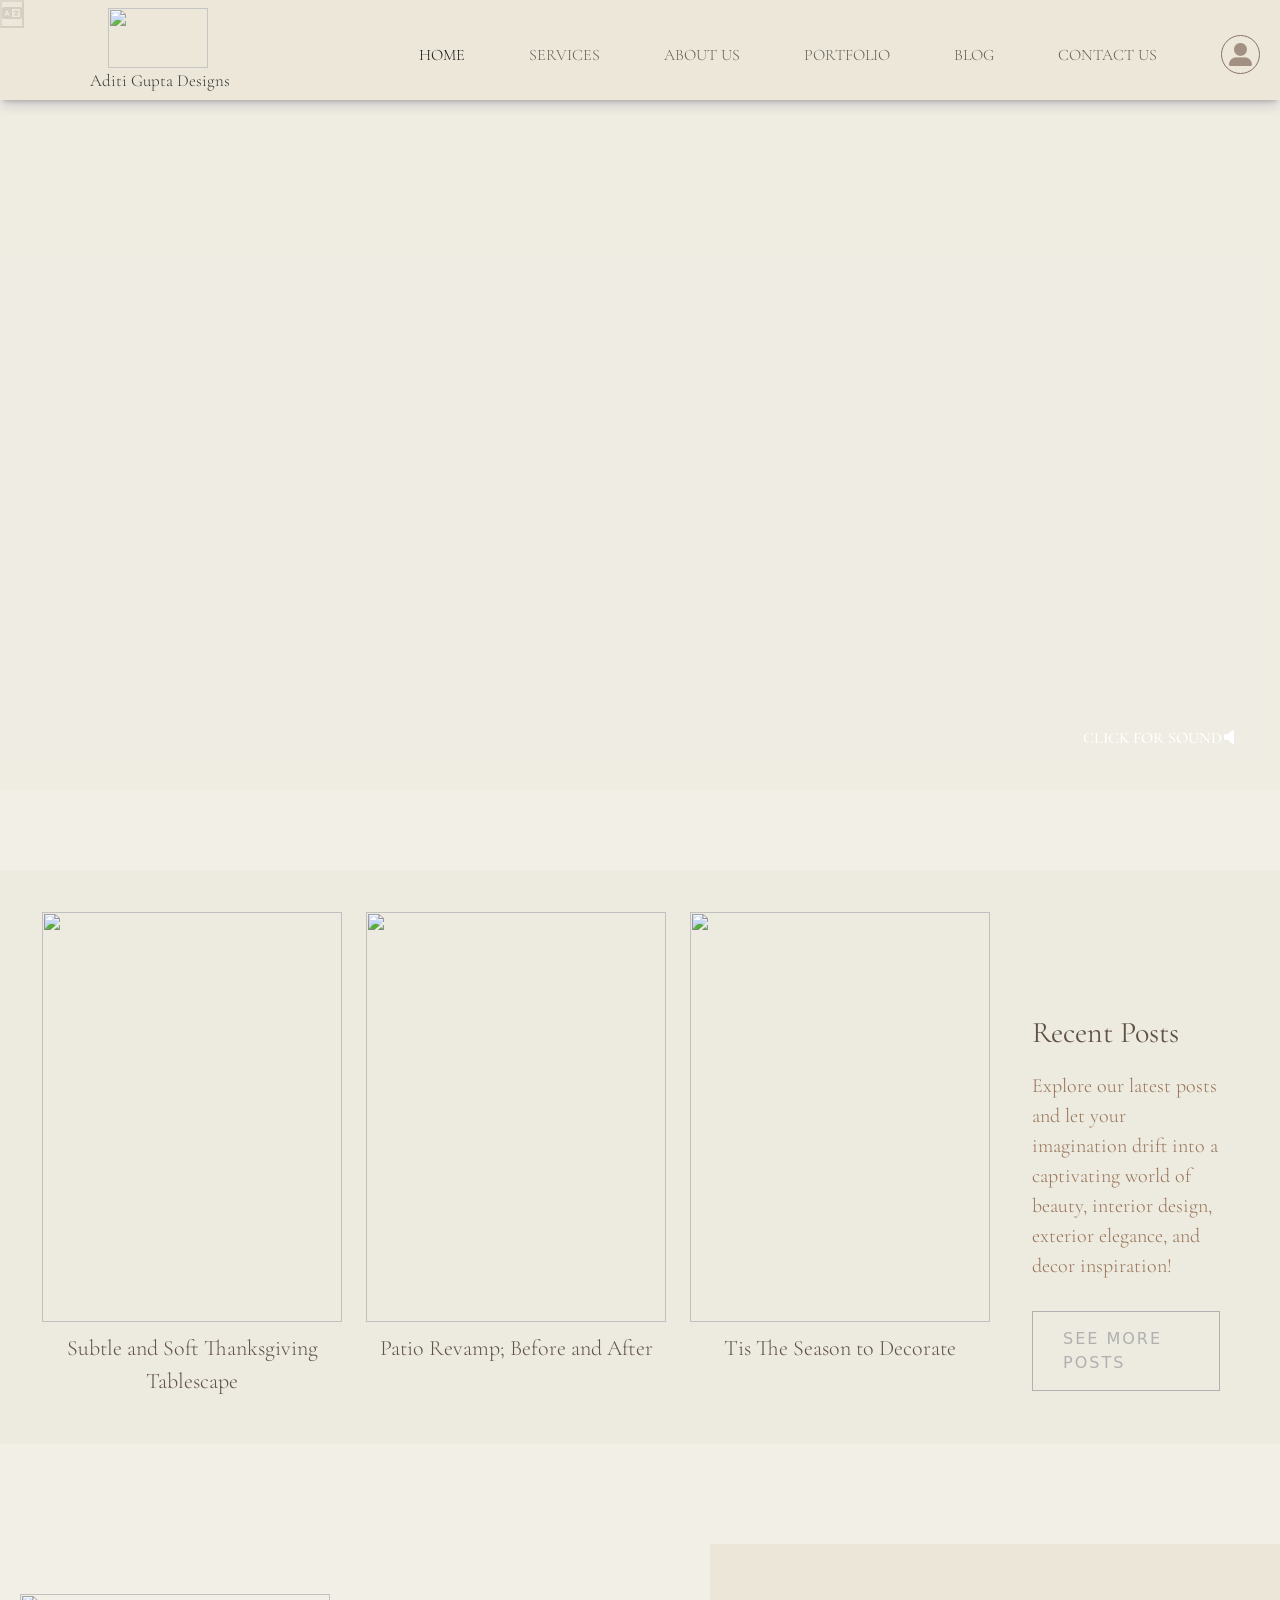
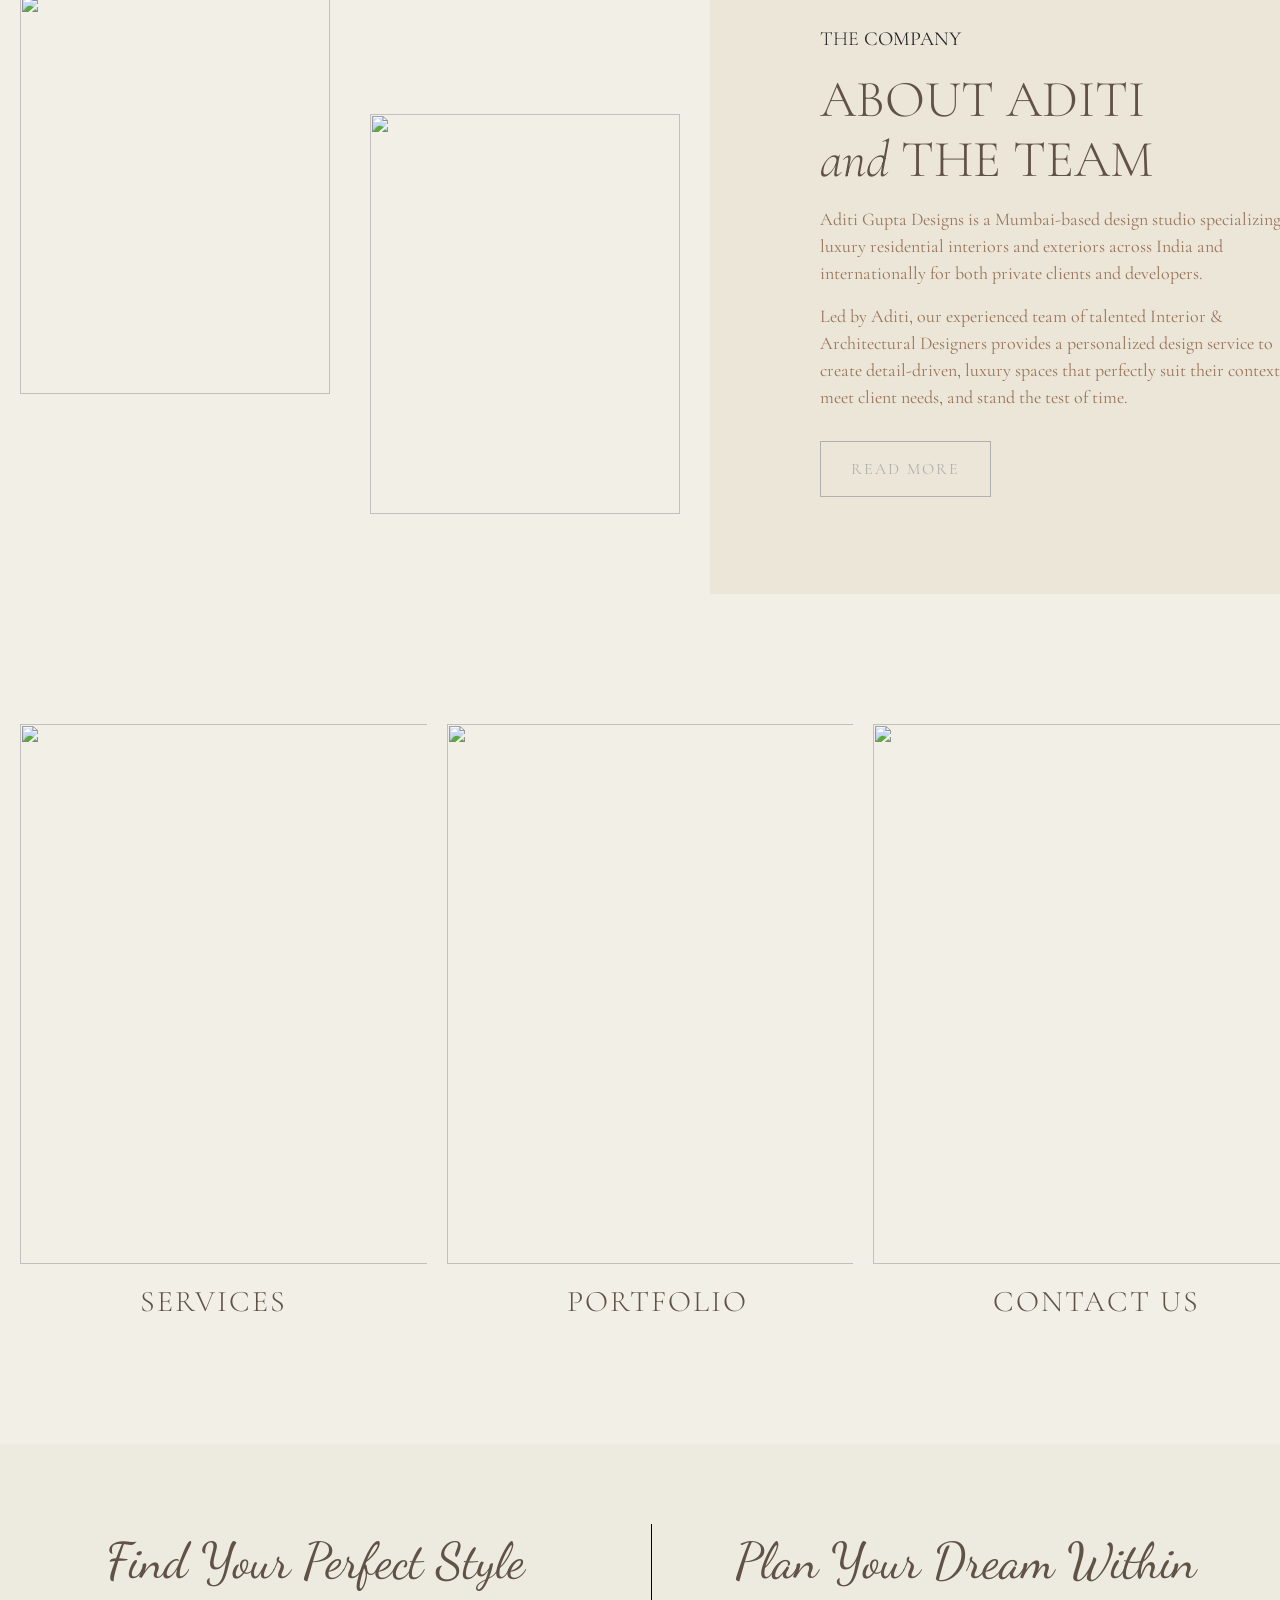
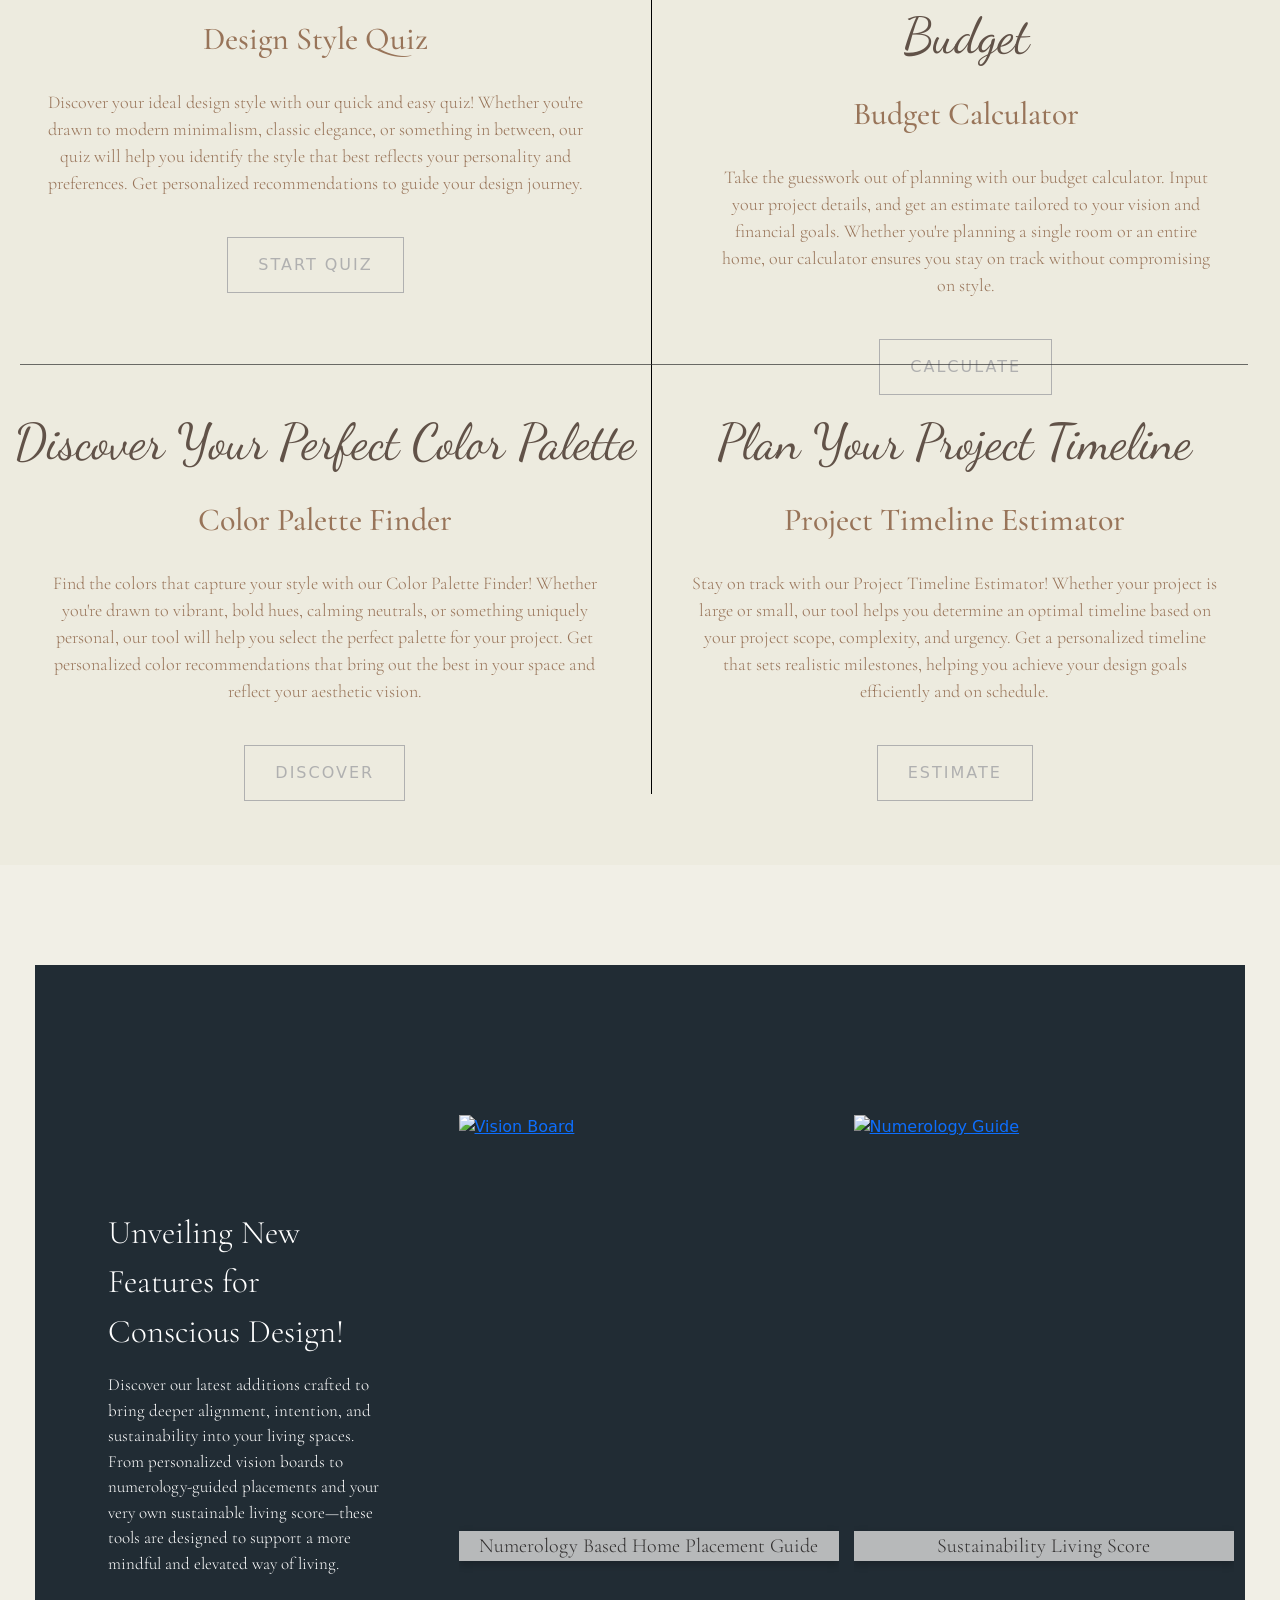
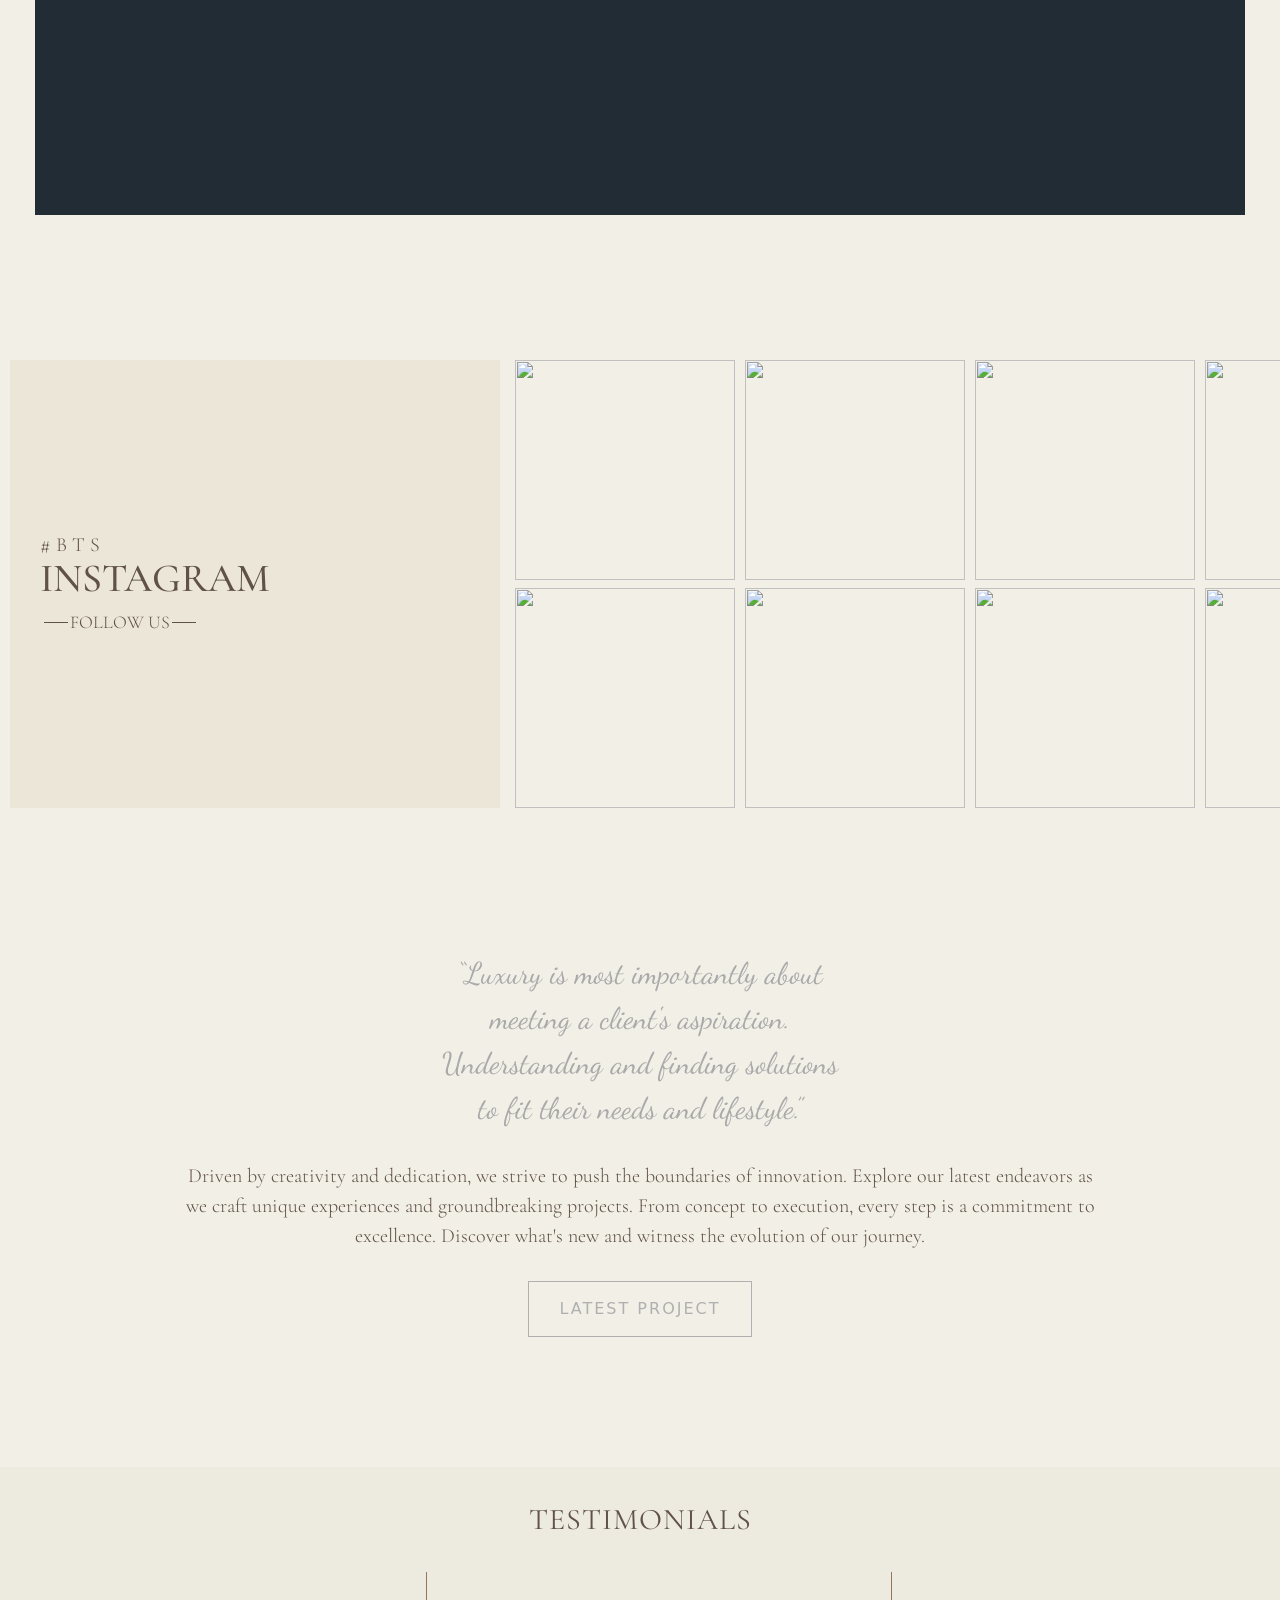
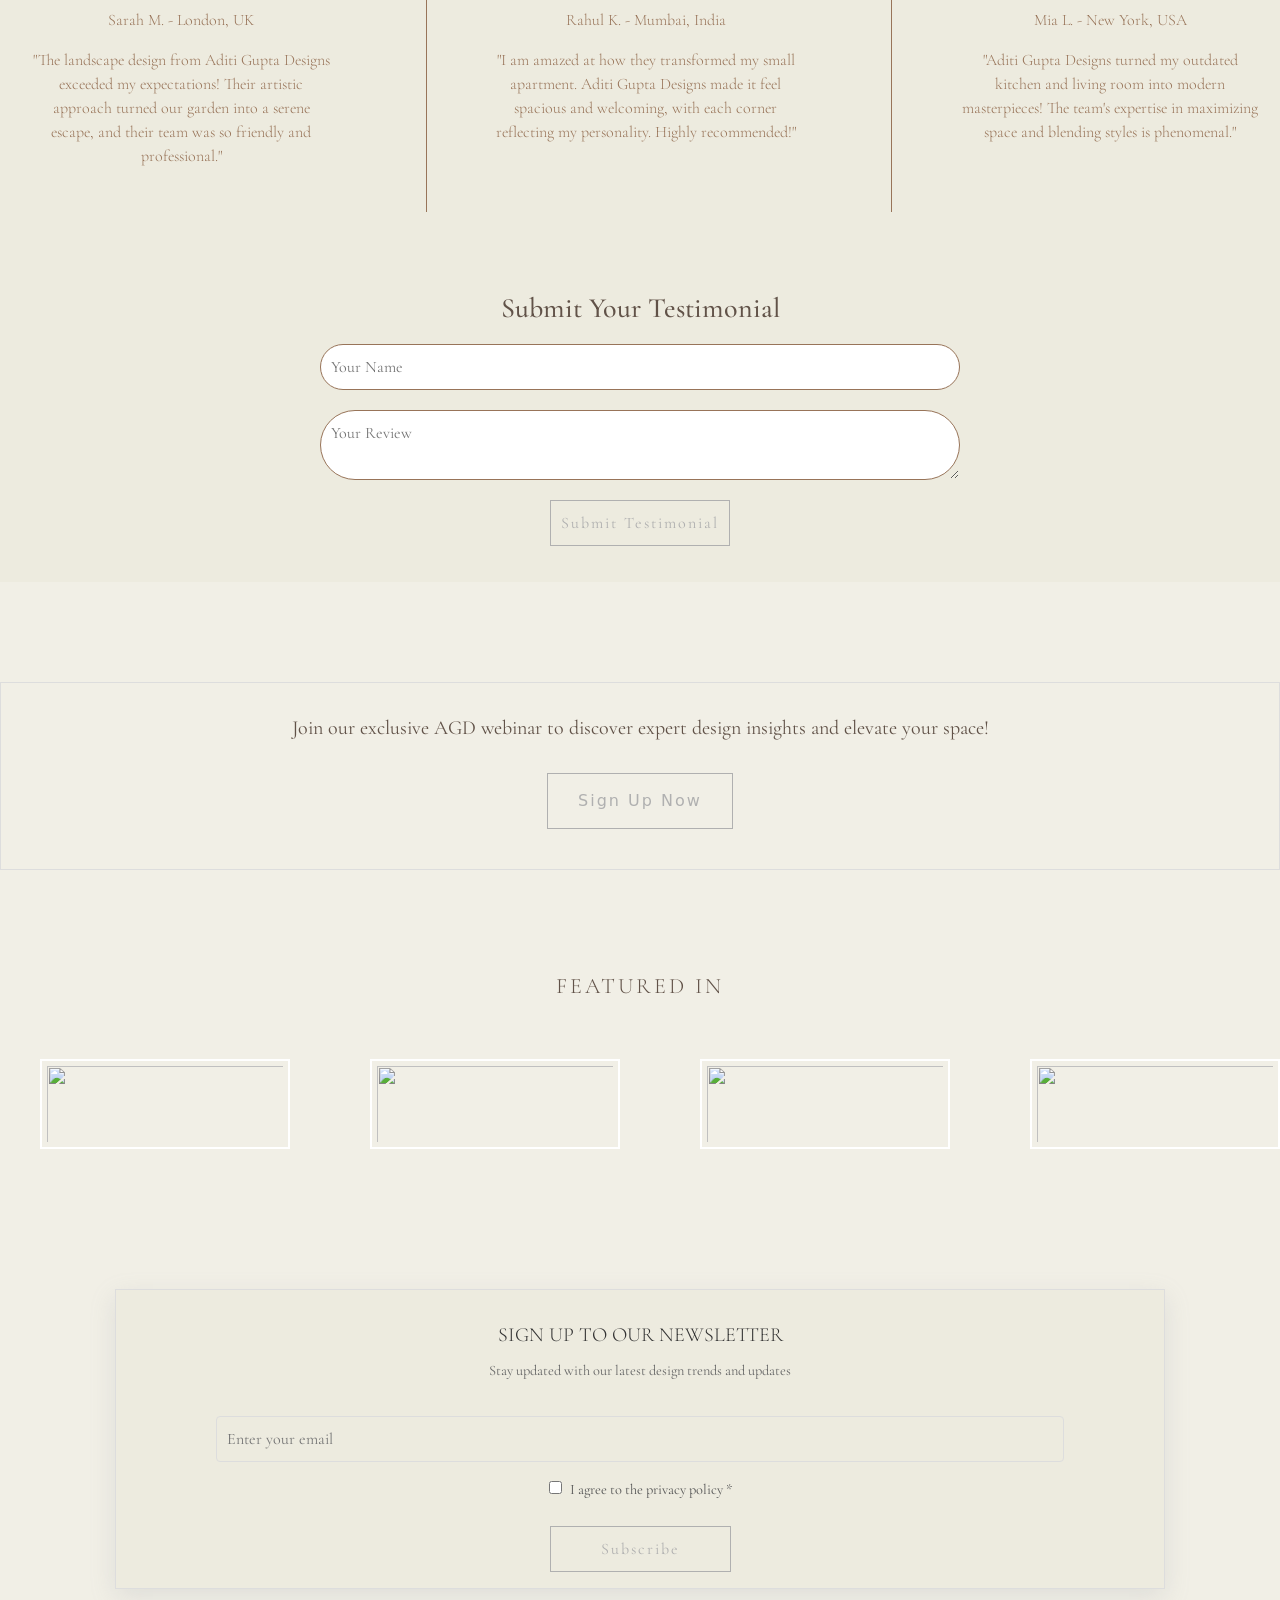
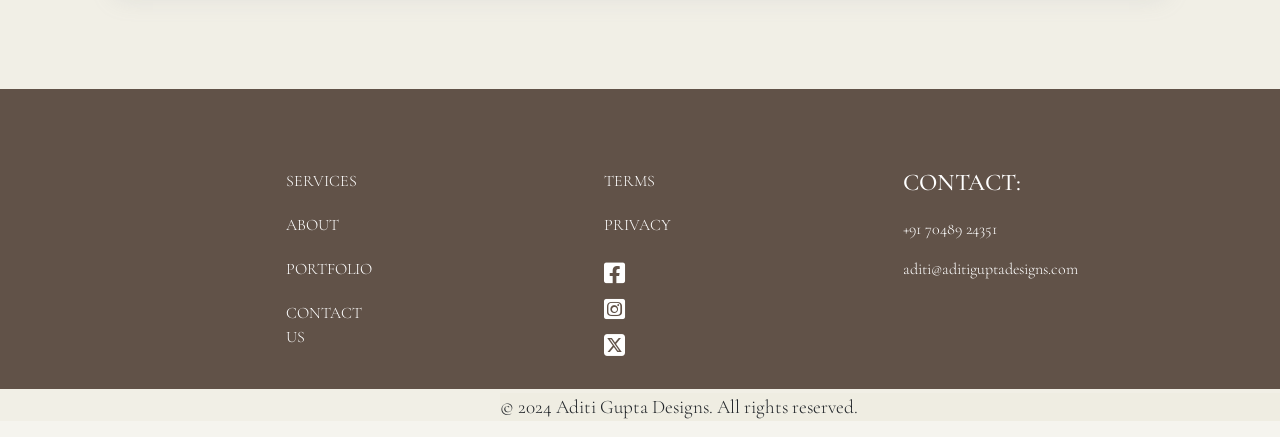
==== index.html @ 0efbc1b2 "Removed index and design01 from HomePage" ====
<!DOCTYPE html>
<html lang="en">

<head>
  <meta charset="UTF-8" />
  <meta name="viewport" content="width=device-width, initial-scale=1.0" />
  <title>Home</title>

  <!-- External css link:- -->
  <link rel="stylesheet" href="design01.css" />
  <link rel="stylesheet" href="translate.css">
  <link rel="stylesheet" href="navbar.css">
  <link rel="stylesheet" href="footer.css">
  <link rel="stylesheet" href="newsletter.css">
  <!-- <link rel="stylesheet" href="media.css"> -->


  <link href="https://cdn.jsdelivr.net/npm/bootstrap@5.3.3/dist/css/bootstrap.min.css" rel="stylesheet"
    integrity="sha384-QWTKZyjpPEjISv5WaRU9OFeRpok6YctnYmDr5pNlyT2bRjXh0JMhjY6hW+ALEwIH" crossorigin="anonymous" />

  
  <link rel="stylesheet" href="https://cdnjs.cloudflare.com/ajax/libs/font-awesome/6.6.0/css/all.min.css"
    integrity="sha512-Kc323vGBEqzTmouAECnVceyQqyqdsSiqLQISBL29aUW4U/M7pSPA/gEUZQqv1cwx4OnYxTxve5UMg5GT6L4JJg=="
    crossorigin="anonymous" referrerpolicy="no-referrer" />

  <!-- lightbox css link -->
  <link rel="stylesheet" href="./lightboxUsed/lightbox.css" />
  <!-- <link rel="stylesheet" href="./lightbox2-dev/dist/css/lightbox.min.css"> -->

  <!-- AOS cdn link -->
  <link href="https://unpkg.com/aos@2.3.1/dist/aos.css" rel="stylesheet" />

  <!-- google fonts link -->
  <link rel="preconnect" href="https://fonts.googleapis.com" />
  <link rel="preconnect" href="https://fonts.gstatic.com" crossorigin />
  <link
    href="https://fonts.googleapis.com/css2?family=Bona+Nova+SC:ital,wght@0,400;0,700;1,400&family=Caveat:wght@400..700&family=Cormorant+Garamond:ital,wght@0,300;0,400;0,500;0,600;0,700;1,300;1,400;1,500;1,600;1,700&family=Dancing+Script:wght@400..700&family=Grey+Qo&family=Italiana&family=Poppins:ital,wght@0,100;0,200;0,300;0,400;0,500;0,600;0,700;0,800;0,900;1,100;1,200;1,300;1,400;1,500;1,600;1,700;1,800;1,900&family=Quicksand:wght@300..700&display=swap"
    rel="stylesheet" />

  <link rel="preconnect" href="https://fonts.googleapis.com" />
  <link rel="preconnect" href="https://fonts.gstatic.com" crossorigin />
  <link href="https://fonts.googleapis.com/css2?family=Alex+Brush&display=swap" rel="stylesheet" />
</head>

<body>
  <!-- header -->
  <header>
    <nav class="navbar navbar-expand-lg">
      <div class="container-fluid align-items-center">
        <div class="LOGO d-flex flex-column ms-5 me-auto">
          <img class="AGD-img" class="Logo-img ms-5" src="images/AGDlogo.png" alt="" height="60px" width="100px" />
          <p class="AGDname mb-0">Aditi Gupta Designs</p>
        </div>
        <button class="navbar-toggler" type="button" data-bs-toggle="collapse" data-bs-target="#navbarNav"
          aria-controls="navbarNav" aria-expanded="false" aria-label="Toggle navigation">
          <span class="navbar-toggler-icon"></span>
        </button>
        <div class="collapse navbar-collapse justify-content-end" id="navbarNav">
          <ul class="Nlist navbar-nav pe-0 ps-5">
            <li class="nav-item">
              <a class="nav-link mt-3 me-5 active" aria-current="page"
                href="index.html">HOME</a>
            </li>
            <li class="nav-item">
              <a class="nav-link mt-3 me-5" href="servicesDH/design02.html">SERVICES</a>
            </li>
            <li class="nav-item">
              <a class="nav-link mt-3 me-5" href="about/design03.html">ABOUT US</a>
            </li>
            <li class="nav-item">
              <a class="nav-link mt-3 me-5" href="portfolio/design04.html">PORTFOLIO</a>
            </li>
            <li class="nav-item">
              <a class="nav-link mt-3 me-5" href="blog/blog01.final.html">BLOG</a>
            </li>
            <li class="nav-item mt-3 me-5">
              <a class="nav-link" href="contactUS/contactUs.refined.html">CONTACT US</a>
            </li>
            <li class="nav-item">
              <a class="user-nav nav-link mt-2 me-0 " href="login/dashboard.html"><i class="fa-solid fa-user-large"></i></a>
            </li>
          </ul>
        </div>
      </div>
    </nav>
  </header>



  <!-- Make sure to include Font Awesome for the hamburger icon -->
  <link rel="stylesheet" href="https://cdnjs.cloudflare.com/ajax/libs/font-awesome/6.0.0-beta3/css/all.min.css">

  <!-- Google Translate Hamburger Icon positioned outside the header and navbar -->
  <button id="translateToggleBtn" class="translate-icon">
    <i class="fas fa-language"></i> <!-- Font Awesome language icon -->
  </button>

  <!-- Hidden Google Translate Element -->
  <div id="googleTranslateContainer" class="translate-dropdown" style="display: none;">
    <div id="google_translate_element"></div>
  </div>

  <!-- Page content continues -->


  <!-- section1 -->
  <section>
    <div class="hero-section">
      <video id="heroVideo" playsinline="playsinline" autoplay="autoplay" loop="loop" muted="muted" preload="metadata"
        poster="//laurahammettliving.com/cdn/shop/files/preview_images/23b4460d84f74436a9eeeb9516cd186f.thumbnail.0000000000_2000x.jpg?v=1726132884">
        <source
          src="//laurahammettliving.com/cdn/shop/videos/c/vp/23b4460d84f74436a9eeeb9516cd186f/23b4460d84f74436a9eeeb9516cd186f.HD-1080p-7.2Mbps-34659447.mp4?v=0"
          type="video/mp4" />
        <img
          src="//laurahammettliving.com/cdn/shop/files/preview_images/23b4460d84f74436a9eeeb9516cd186f.thumbnail.0000000000_2000x.jpg?v=1726132884" />
      </video>
      <button id="toggleSoundButton" onclick="toggleSound()">
        CLICK FOR SOUND
        <span class="sound-icon"><i class="fa-solid fa-volume-off"></i></span>
      </button>
    </div>
  </section>



  <!-- section2 -->
  <section id="blogPosts">
    <div class="Blog-items">
      <div id="blog1">
        <div class="blog-content">
          <a target="_blank" href="https://www.designsbylaila.com/subtle-and-soft-thanksgiving-tablescape/"><img
              src="https://www.designsbylaila.com/wp-content/uploads/2019/10/subtle-and-soft-thanksgiving-tablescape-2.1jpg-e1572038291286.jpg"
              alt="" class="blog-img" /></a>
          <a target="_blank" href="https://www.designsbylaila.com/subtle-and-soft-thanksgiving-tablescape/">
            <p class="blog-head">
              Subtle and Soft Thanksgiving Tablescape
            </p>
          </a>
        </div>
      </div>
      <div id="blog2">
        <div class="blog-content">
          <a target="_blank" href="https://www.designsbylaila.com/patio-revamp-before-and-after"><img
              src="https://www.designsbylaila.com/wp-content/uploads/2020/08/IMG_7454-1366x2048.png" alt=""
              class="blog-img" /></a>
          <a target="_blank" href="https://www.designsbylaila.com/patio-revamp-before-and-after">
            <p class="blog-head">Patio Revamp; Before and After</p>
          </a>
        </div>
      </div>
      <div id="blog3">
        <div class="blog-content">
          <a target="_blank" href="https://www.designsbylaila.com/tis-the-season-to-decorate/"><img
              src="https://www.designsbylaila.com/wp-content/uploads/2018/12/tis-the-season-to-be-festive-868x1024.png"
              alt="" class="blog-img" /></a>
          <a target="_blank" href="https://www.designsbylaila.com/tis-the-season-to-decorate/">
            <p class="blog-head">Tis The Season to Decorate</p>
          </a>
        </div>
      </div>
      <div class="blog-text">
        <p class="blogH1">Recent Posts</p>
        <p class="blogH2">
          Explore our latest posts and let your imagination drift into a
          captivating world of beauty, interior design, exterior elegance, and
          decor inspiration!
        </p>
        <div class="contact-button-container">
          <a href="http://127.0.0.1:5500/blog/blog01.final.html" class="contact-button" target="_blank">SEE MORE POSTS</a>
        </div>
      </div>
    </div>
  </section>

  <!-- section3 -->
  <section id="About">
    <div class="about-items">
      <div id="img-1" data-aos="fade-right" data-aos-offset="100" data-aos-easing="ease-in-sine">
        <img src="images/home01.png" alt="" class="aboutImg" />
      </div>
      <div id="img-2" data-aos="fade-right" data-aos-offset="100" data-aos-easing="ease-in-sine">
        <img src="images/ilisha02.png" alt="" class="aboutImg" />
      </div>
      <div class="about-text">
        <div class="about-content">
          <p class="aboutH1">THE <b>COMPANY</b></p>
          <p class="aboutH2">ABOUT ADITI <i>and</i> THE TEAM</p>
          <p class="about-para">
            Aditi Gupta Designs is a Mumbai-based design studio specializing
            in luxury residential interiors and exteriors across India and
            internationally for both private clients and developers.
          </p>
          <p class="about-para2">
            Led by Aditi, our experienced team of talented Interior &
            Architectural Designers provides a personalized design service to
            create detail-driven, luxury spaces that perfectly suit their
            context, meet client needs, and stand the test of time.
          </p>
          <!-- <button class="about-btn"><a href="">READ MORE</a></button> -->
          <div class="contact-button-container">
            <a href="http://127.0.0.1:5500/about/design03.html" class="contact-button" target="_blank">READ MORE</a>
          </div>
        </div>
      </div>
    </div>
  </section>

  <!-- section4 -->
  <section id="page-cards">
    <div class="pageCard-items" data-aos="fade-up" data-aos-duration="3000">
      <div class="card-content col-4">
        <a href="http://127.0.0.1:5500/servicesDH/design02.html" target="_blank"><img
            src="https://katharinepooley.b-cdn.net/wp-content/uploads/2024/04/katharine_pooley_living_room_interior_design_middle_east.webp"
            alt="" class="cardImg" /></a>
        <div class="space">.</div>
        <div class="overlay">
          <span class="overlay-text">VIEW SERVICES</span>
        </div>
        <!-- <p class="card-head">SERVICES</p> -->
        <a class="card-head" href="http://127.0.0.1:5500/servicesDH/design02.html" target="_blank">SERVICES</a>
      </div>
      <div class="card-content col-4">
        <a href="http://127.0.0.1:5500/portfolio/design04.html" target="_blank"><img
            src="https://katharinepooley.b-cdn.net/wp-content/uploads/2021/07/1_12_Contemporary_Doha_Home-scaled-aspect-ratio-760-1086-1.jpg"
            alt="" class="cardImg" /></a>
        <div class="space">.</div>
        <div class="overlay">
          <span class="overlay-text">VIEW PORTFOLIO</span>
        </div>
        <!-- <p class="card-head">PORTFOLIO</p> -->
        <a class="card-head" href="http://127.0.0.1:5500/portfolio/design04.html" target="_blank">PORTFOLIO</a>
      </div>
      <div class="card-content">
        <a href="http://127.0.0.1:5500/contactUS/contactUs.refined.html" target="_blank"><img
            src="https://katharinepooley.b-cdn.net/wp-content/uploads/2024/10/Katharine-Pooley-Interior-Design-Marble-Arch-Drawing-Room-Lounge-Detail-aspect-ratio-760-1086.webp"
            alt="" class="cardImg" /></a>
        <div class="space">.</div>
        <div class="overlay">
          <span class="overlay-text">LET'S CONNECT</span>
        </div>
        <!-- <p class="card-head">CONTACT US</p> -->
        <a class="card-head" href="http://127.0.0.1:5500/contactUS/contactUs.refined.html" target="_blank">CONTACT US</a>
      </div>
    </div>
  </section>

  <!-- section5 -->
  <section id="functionality">
    <div class="functionality-items">
      <div class="function01">
        <p class="function-head">Find Your Perfect Style</p>
        <p class="function-head02">Design Style Quiz</p>
        <p class="function-para">
          Discover your ideal design style with our quick and easy quiz!
          Whether you're drawn to modern minimalism, classic elegance, or
          something in between, our quiz will help you identify the style that
          best reflects your personality and preferences. Get personalized
          recommendations to guide your design journey.
        </p>
        <!-- <button class="function-btn"><a href="">START QUIZ</a></button> -->
        <div class="functionality-button-container">
          <a href="http://127.0.0.1:5500/designQuiz/quiz.final.html" class="functionality-button" target="_blank">START QUIZ</a>
        </div>
      </div>
      <div class="vertical-line"></div>
      <div id="function02">
        <p class="function-head">Plan Your Dream Within Budget</p>
        <p class="function-head02">Budget Calculator</p>
        <p class="function-para">
          Take the guesswork out of planning with our budget calculator. Input
          your project details, and get an estimate tailored to your vision
          and financial goals. Whether you're planning a single room or an
          entire home, our calculator ensures you stay on track without
          compromising on style.
        </p>
        <!-- <button class="function-btn"><a href="">CALCULATE</a></button> -->
        <div class="functionality-button-container">
          <a href="http://127.0.0.1:5500/BudgetCalculator/BudgetCalculator.F.html" class="functionality-button" target="_blank">CALCULATE</a>
        </div>
      </div>
    </div>

    <!-- Basic Horizontal Line -->
    <hr class="horizontal-line" />

    <div class="functionality-items">
      <div class="function01">
        <p class="function-head">Discover Your Perfect Color Palette</p>
        <p class="function-head02">Color Palette Finder</p>
        <p class="function-para">
          Find the colors that capture your style with our Color Palette Finder! Whether you're drawn to vibrant, bold
          hues, calming neutrals, or something uniquely personal, our tool will help you select the perfect palette for
          your project. Get personalized color recommendations that bring out the best in your space and reflect your
          aesthetic vision.
        </p>
        <!-- <button class="function-btn"><a href="">START QUIZ</a></button> -->
        <div class="functionality-button-container">
          <a href="http://127.0.0.1:5500/colorPalette/colorPalette.final.html" class="functionality-button" target="_blank">DISCOVER</a>
        </div>
      </div>
      <!-- <div class="vertical-line"></div> -->
      <div id="function02">
        <p class="function-head">Plan Your Project Timeline</p>
        <p class="function-head02">Project Timeline Estimator</p>
        <p class="function-para">
          Stay on track with our Project Timeline Estimator! Whether your project is large or small, our tool helps you
          determine an optimal timeline based on your project scope, complexity, and urgency. Get a personalized
          timeline that sets realistic milestones, helping you achieve your design goals efficiently and on schedule.
        </p>
        <!-- <button class="function-btn"><a href="">CALCULATE</a></button> -->
        <div class="functionality-button-container">
          <a href="http://127.0.0.1:5500/projectTimeline/ProjectTimeline.html" class="functionality-button" target="_blank">ESTIMATE</a>
        </div>
      </div>
    </div>
  </section>



 <!-- new tools section  -->
  <section class="newTools">
    <div class="containerForNewTools">
      <div class="NT01">
        <p class="NThead01">Unveiling New Features for Conscious Design!</p>
        <p class="NTpara01">Discover our latest additions crafted to bring deeper alignment, intention, and sustainability into your living spaces. From personalized vision boards to numerology-guided placements and your very own sustainable living score—these tools are designed to support a more mindful and elevated way of living.</p>
      </div>
      <!-- <div class="NTcarousel-container">
        <img src="https://laurahammettliving.com/cdn/shop/articles/Journal_Covers_04f590bb-0025-414d-a16c-93f7a59c5d9e.png?v=1709892014&width=533" alt="1">
        <img src="https://laurahammettliving.com/cdn/shop/articles/Copy_of_Journal_Covers_2.png?v=1744488572&width=533" alt="2">
        <img  src="https://i.pinimg.com/736x/6c/73/e2/6c73e24b3d7a79f2f0bdc39975ef0055.jpg" alt="3">
      </div> -->
      <div class="NTcarousel-container">
        <div class="tool-card">
          <a href="vaastu/1.html"><img src="https://laurahammettliving.com/cdn/shop/articles/Journal_Covers_04f590bb-0025-414d-a16c-93f7a59c5d9e.png?v=1709892014&width=533" alt="Vision Board"></a>
          <div class="text-overlay">
            <p class="feature-title"> Numerology Based Home Placement Guide</p>
            <p class="feature-discover">Discover</p>
          </div>
        </div>
      
        <div class="tool-card">
          <a href="sustainability/sustainability.html"><img src="https://laurahammettliving.com/cdn/shop/articles/Copy_of_Journal_Covers_2.png?v=1744488572&width=533" alt="Numerology Guide"></a>
          <div class="text-overlay">
            <p class="feature-title">Sustainability Living Score</p>
            <p class="feature-discover">Discover</p>
          </div>
        </div>
      
        <div class="tool-card">
          <a href="moodboard/mb.new.html"><img src="https://i.pinimg.com/736x/6c/73/e2/6c73e24b3d7a79f2f0bdc39975ef0055.jpg" alt="Sustainability Score"></a>
          <div class="text-overlay">
            <p class="feature-title">Vision Board</p>
            <p class="feature-discover">Discover</p>
          </div>
        </div>
      </div>
      
    </div>

  </section>



  <!-- section6 -->
  <section id="instagram">
    <div class="insta-items">
      <div class="ig-content">
        <p class="ig-head"># B T S</p>
        <p class="ig-head02">INSTAGRAM</p>
        <p class="ig-head03">
          <span class="line"></span>
          <a target="_blank"
            href="https://www.instagram.com/home_design68?utm_source=ig_web_button_share_sheet&igsh=ZDNlZDc0MzIxNw==">FOLLOW
            US</a><span class="line"></span>
        </p>
      </div>
      <div id="ig-img01">
        <div class="insta-img-container">
          <a href="https://www.instagram.com/p/DB1jKq9SLUf/?utm_source=ig_web_copy_link" target="_blank"><img
              class="insta-img mb-2" src="images/insta01.png" alt="" /></a>
        </div>
        <div class="insta-img-container">
          <a href="https://www.instagram.com/reel/DBr3xScyahI/?utm_source=ig_web_copy_link" target="_blank"><img
              class="insta-img" src="images/insta02.png" alt="" /></a>
        </div>
      </div>
      <div id="ig-img02">
        <div class="insta-img-container">
          <a href="https://www.instagram.com/p/DBv-p27ob1Z/?utm_source=ig_web_copy_link" target="_blank"><img
              class="insta-img mb-2" src="images/insta03.png" alt="" /></a>
        </div>
        <div class="insta-img-container">
          <a href="https://www.instagram.com/reel/DBqc6Acu1sc/?utm_source=ig_web_copy_link" target="_blank"><img
              class="insta-img mb-2" src="images/insta04.png" alt="" /></a>
        </div>
      </div>
      <div id="ig-img03">
        <div class="insta-img-container">
          <a href="https://www.instagram.com/reel/DBn5Sn6Ok6J/?utm_source=ig_web_copy_link" target="_blank"><img
              class="insta-img mb-2" src="images/insta05.png" alt="" /></a>
        </div>
        <div class="insta-img-container">
          <a href="https://www.instagram.com/p/DB1Dodzyo9H/?utm_source=ig_web_copy_link&igsh=MzRlODBiNWFlZA=="
            target="_blank"><img class="insta-img" src="images/insta06.png" alt="" /></a>
        </div>
      </div>
      <div id="ig-img04">
        <div class="insta-img-container">
          <a href="https://www.instagram.com/p/DBbWQMyAOXw/?utm_source=ig_web_copy_link&igsh=MzRlODBiNWFlZA=="
            target="_blank"><img class="insta-img mb-2" src="images/insta07.png" alt="" /></a>
        </div>
        <div class="insta-img-container">
          <a href="https://www.instagram.com/p/C2J9aiHyjmB/?utm_source=ig_web_copy_link&igsh=MzRlODBiNWFlZA=="
            target="_blank"><img class="insta-img" src="images/insta08.png" alt="" /></a>
        </div>
      </div>
    </div>
  </section>

  <!-- section07 -->

  <section id="writtenContent">
    <div class="WC-items">
      <p class="WC-para">
        “Luxury is most importantly about meeting a client's aspiration.
        Understanding and finding solutions to fit their needs and lifestyle.”
      </p>
      <p class="WC-para02">
        Driven by creativity and dedication, we strive to push the boundaries
        of innovation. Explore our latest endeavors as we craft unique
        experiences and groundbreaking projects. From concept to execution,
        every step is a commitment to excellence. Discover what's new and
        witness the evolution of our journey.
      </p>
      <!-- <button class="WC-btn"><a href="">LATEST PROJECT</a></button> -->
      <div class="functionality-button-container">
        <a href="http://127.0.0.1:5500/project/project01.html" class="functionality-button" target="_blank">LATEST PROJECT</a>
      </div>
    </div>
  </section>

  <!-- section8 -->

  <!-- Section 8: Testimonials -->
  <section class="testimonials">
    <div class="testimonials-head">
      <p class="TH">TESTIMONIALS</p>
    </div>
    <div id="carouselExampleSlidesOnly" class="carousel slide" data-bs-ride="carousel" data-bs-interval="3000">
      <div class="carousel-inner">
        <!-- Slide 1 -->
        <div class="carousel-item active">
          <div class="row">
            <div class="test-container col-md-3">
              <p class="test-head">James R. - Sydney, Australia</p>
              <p class="test-para">
                "Working with Aditi Gupta Designs was an absolute pleasure!
                Their vision transformed our dull backyard into a stunning
                outdoor oasis. Our family now has a beautiful, functional
                space to relax in."
              </p>
            </div>
            <div class="vertical col-md-1">
              <div class="vertical-line02"></div>
            </div>
            <div class="test-container col-md-3">
              <p class="test-head">Priya S. - New Delhi, India</p>
              <p class="test-para">
                "Aditi Gupta's team captured my dream interior perfectly.
                Every room in my home now feels modern, warm, and elegant.
                Their attention to detail and creativity are unmatched!"
              </p>
            </div>
            <div class="vertical col-md-1">
              <div class="vertical-line02"></div>
            </div>
            <div class="test-container col-md-3">
              <p class="test-head">Oliver T. - Toronto, Canada</p>
              <p class="test-para">
                "Aditi's designs brought new life to my home's exterior. I'm
                constantly receiving compliments on the stylish, modern
                aesthetic. I couldn't be happier with the results!"
              </p>
            </div>
          </div>
        </div>
        <!-- Slide 2 -->
        <div class="carousel-item">
          <div class="row">
            <div class="test-container col-md-3">
              <p class="test-head">Sarah M. - London, UK</p>
              <p class="test-para">
                "The landscape design from Aditi Gupta Designs exceeded my
                expectations! Their artistic approach turned our garden into a
                serene escape, and their team was so friendly and
                professional."
              </p>
            </div>
            <div class="vertical col-md-1">
              <div class="vertical-line02"></div>
            </div>
            <div class="test-container col-md-3">
              <p class="test-head">Rahul K. - Mumbai, India</p>
              <p class="test-para">
                "I am amazed at how they transformed my small apartment. Aditi
                Gupta Designs made it feel spacious and welcoming, with each
                corner reflecting my personality. Highly recommended!"
              </p>
            </div>
            <div class="vertical col-md-1">
              <div class="vertical-line02"></div>
            </div>
            <div class="test-container col-md-3">
              <p class="test-head">Mia L. - New York, USA</p>
              <p class="test-para">
                "Aditi Gupta Designs turned my outdated kitchen and living
                room into modern masterpieces! The team's expertise in
                maximizing space and blending styles is phenomenal."
              </p>
            </div>
          </div>
        </div>
        <!-- Slide 3 -->
        <div class="carousel-item">
          <div class="row">
            <div class="test-container col-md-3">
              <p class="test-head">Ben A. - Auckland, New Zealand</p>
              <p class="test-para">
                "I chose Aditi Gupta Designs for our office remodel, and they
                delivered an inspiring, contemporary workspace. It's both
                functional and stylish, and our team loves it!"
              </p>
            </div>
            <div class="vertical col-md-1">
              <div class="vertical-line02"></div>
            </div>
            <div class="test-container col-md-3">
              <p class="test-head">Sanjay P. - Bangalore, India</p>
              <p class="test-para">
                "Their landscape design gave my house incredible curb appeal.
                Aditi Gupta and her team listened to every idea I had and
                crafted a layout that is both elegant and easy to maintain."
              </p>
            </div>
            <div class="vertical col-md-1">
              <div class="vertical-line02"></div>
            </div>
            <div class="test-container col-md-3">
              <p class="test-head">Emily C. - Melbourne, Australia</p>
              <p class="test-para">
                "From start to finish, Aditi Gupta Designs provided
                exceptional service. My home's interior is now cozy, stylish,
                and uniquely mine. I couldn't have asked for a better
                experience!"
              </p>
            </div>
          </div>
        </div>
      </div>
    </div>

    <!-- Section for User-Submitted Testimonial Form -->
    <div class="testimonial-form-section">
      <h3>Submit Your Testimonial</h3>
      <form id="testimonialForm">
        <input type="text" id="userName" name="userName" placeholder="Your Name" required>
        <textarea id="userReview" name="userReview" placeholder="Your Review" required></textarea>
        <button type="submit" class="submit-btn">Submit Testimonial</button>
      </form>
      <p id="formMessage" class="form-message"></p>
    </div>

  </section>


  <section id="web-signup">
    <div class="web-container">
      <p class="web-para">Join our exclusive AGD webinar to discover expert design insights and elevate your space!</p>
      <div class="functionality-button-container">
        <a href="http://127.0.0.1:5500/webinar/webinar.morning.html" class="functionality-button" target="_blank">Sign Up Now</a>
      </div>
    </div>
  </section>

  <!-- section09 -->
  <section id="featuredIn">
    <div class="featured-items">
      <div class="featured-content">
        <p class="featured-head">FEATURED IN</p>
      </div>
      <div class="featured-img">
        <img src="images/logo01.png" alt="" class="FImg" />
        <img src="images/logo02.png" alt="" class="FImg" />
        <img src="images/logo03.png" alt="" class="FImg" />
        <img src="images/logo04.png" alt="" class="FImg" />
        <img src="images/logo05.png" alt="" class="FImg" />
        <!-- Duplicate logos for infinite scroll -->
        <img src="images/logo01.png" alt="" class="FImg" />
        <img src="images/logo02.png" alt="" class="FImg" />
        <img src="images/logo03.png" alt="" class="FImg" />
        <img src="images/logo04.png" alt="" class="FImg" />
        <img src="images/logo05.png" alt="" class="FImg" />
      </div>
    </div>
  </section>

  <!-- newsletter  -->
  <section class="newsletter">
    <div class="signup-box">
      <p class="news-head">SIGN UP TO OUR NEWSLETTER</p>
      <p class="news-head02">Stay updated with our latest design trends and updates</p>

      <!-- Form Content -->
      <form id="signupForm">
        <input type="email" id="email" placeholder="Enter your email" required>

        <label>
          <input type="checkbox" required> I agree to the privacy policy *
        </label>
        <div class="news-btn">
          <button type="submit">Subscribe</button> <!-- ✅ Button type fixed -->
        </div>
      </form>

      <!-- Thank you message -->
      <p class="thank-you" id="thankYouMessage" style="display: none;">Thank you for signing up!</p> <!-- ✅ Hidden by default -->
    </div>
</section>


  <!-- footer  -->
  <footer style="background-color: rgb(97, 82, 72)">
    <div class="fc container-fluid d-flex">
      <div class="fc2 d-flex">
        <ul>
          <a href="http://127.0.0.1:5500/servicesDH/design02.html" target="_blank">
            <li class="text-white">SERVICES</li>
          </a>
          <a href="http://127.0.0.1:5500/about/design03.html" target="_blank">
            <li class="text-white">ABOUT</li>
          </a>
          <a href="http://127.0.0.1:5500/portfolio/design04.html" target="_blank">
            <li class="text-white">PORTFOLIO</li>
          </a>
          <a href="http://127.0.0.1:5500/contactUS/contactUs.refined.html" target="_blank">
            <li class="text-white">CONTACT US</li>
          </a>
        </ul>
        <ul>
          <a href="">
            <li class="text-white">TERMS</li>
          </a>
          <a href="">
            <li class="text-white">PRIVACY</li>
          </a>
          <li class="text-white">
            <a href="https://www.facebook.com/" target="_blank"><i class="fa-brands fa-square-facebook"></i></a>
            <a href="https://www.instagram.com/" target="_blank"><i class="fa-brands fa-square-instagram"></i></a>
            <a href="https://x.com/" target="_blank"><i class="fa-brands fa-square-x-twitter"></i></a>
          </li>
        </ul>
        <ul class="f3list">
          <li>
            <h4>CONTACT:</h4>
          </li>
          <li>
            <p>+91 70489 24351</p>
            <p>aditi@aditiguptadesigns.com</p>
          </li>
        </ul>
      </div>
    </div>
  </footer>
  <div class="copyright">
    <p>&copy 2024 Aditi Gupta Designs. All rights reserved.</p>
  </div>





  <!-- lightbox js link  -->
  <script src="./lightbox-plus-jquery.js"></script>
  <script src="./lightbox.js"></script>

  <!-- bootstrap javascript cdn link -->
  <script src="https://cdn.jsdelivr.net/npm/bootstrap@5.3.3/dist/js/bootstrap.bundle.min.js"
    integrity="sha384-YvpcrYf0tY3lHB60NNkmXc5s9fDVZLESaAA55NDzOxhy9GkcIdslK1eN7N6jIeHz"
    crossorigin="anonymous"></script>

  <!-- AOS javascript link -->
  <script src="https://unpkg.com/aos@2.3.1/dist/aos.js"></script>
  <script>
    AOS.init();
  </script>
  <!-- <script>
          const audio = document.querySelector('audio');
          audio.volume = 0.5; // Set volume to 50%
      </script> -->
  <script>
    function toggleSound() {
      const video = document.getElementById("heroVideo");
      const button = document.getElementById("toggleSoundButton");

      if (video.muted) {
        video.muted = false;
        button.innerHTML =
          'CLICK TO MUTE <span class="sound-icon"><i class="fa-solid fa-volume-xmark"></i></span>';
      } else {
        video.muted = true;
        button.innerHTML =
          'CLICK FOR SOUND <span class="sound-icon"><i class="fa-solid fa-volume-off"></i></span>';
      }
    }
  </script>

  <!-- Google Translate Script -->
  <script type="text/javascript"
    src="//translate.google.com/translate_a/element.js?cb=googleTranslateElementInit"></script>

  <!-- instagram posts  -->
  <script async src="//www.instagram.com/embed.js"></script>
  <script async src="//www.instagram.com/embed.js"></script>

  <!-- newsletter  -->
  <script>
    // Form submission event listener
    document.getElementById("signupForm").addEventListener("submit", function (event) {
      event.preventDefault();

      // Hide form and show thank you message
      document.getElementById("signupForm").style.display = "none";
      document.getElementById("thankYouMessage").style.display = "block";
    });
  </script>

  <script>
    document.getElementById('testimonialForm').addEventListener('submit', function (event) {
      event.preventDefault(); // Prevent form from submitting traditionally

      // Get form data
      const userName = document.getElementById('userName').value.trim();
      const userReview = document.getElementById('userReview').value.trim();
      const formMessage = document.getElementById('formMessage');

      // Validate inputs
      if (userName === '' || userReview === '') {
        formMessage.textContent = 'Please enter both your name and your review.';
        formMessage.classList.add('error');
        return;
      }

      // Create a new testimonial item
      const newTestimonial = document.createElement('div');
      newTestimonial.classList.add('carousel-item');

      newTestimonial.innerHTML = `
        <div class="row">
            <div class="test-container col-md-3">
                <p class="test-head">${userName}</p>
                <p class="test-para">"${userReview}"</p>
            </div>
            <div class="vertical col-md-1">
                <div class="vertical-line02"></div>
            </div>
            <div class="test-container col-md-3">
                <p class="test-head">Placeholder</p>
                <p class="test-para">"This is a placeholder for the carousel layout to remain balanced."</p>
            </div>
            <div class="vertical col-md-1">
                <div class="vertical-line02"></div>
            </div>
            <div class="test-container col-md-3">
                <p class="test-head">Placeholder</p>
                <p class="test-para">"This is a placeholder for the carousel layout to remain balanced."</p>
            </div>
        </div>
    `;

      // Append the new testimonial to the carousel inner container
      document.querySelector('.carousel-inner').appendChild(newTestimonial);

      // Add active class to the first item if none exist
      if (document.querySelectorAll('.carousel-item.active').length === 0) {
        newTestimonial.classList.add('active');
      }

      // Reset the form
      document.getElementById('testimonialForm').reset();
      formMessage.textContent = 'Thank you for your testimonial!';
      formMessage.classList.add('success');
      formMessage.classList.remove('error');
    });

  </script>

  


   <!-- Google Translate Script -->
  <script type="text/javascript">
    // Initialize Google Translate only when button is clicked and ensure script is loaded
    function loadGoogleTranslate() {
      // Load Google Translate script if it hasn't been loaded yet
      if (!window.google || !window.google.translate) {
        const script = document.createElement('script');
        script.type = 'text/javascript';
        script.src = "//translate.google.com/translate_a/element.js?cb=googleTranslateElementInit";
        document.head.appendChild(script);
      } else {
        googleTranslateElementInit();
      }
    }

    // Initialize Google Translate Element
    function googleTranslateElementInit() {
      new google.translate.TranslateElement({
        pageLanguage: 'en',
        includedLanguages: 'en,hi,pa',
        layout: google.translate.TranslateElement.InlineLayout.SIMPLE
      }, 'google_translate_element');
    }

    // Toggle the visibility of the Google Translate container when the icon is clicked
    document.getElementById("translateToggleBtn").addEventListener("click", function() {
      const translateContainer = document.getElementById("googleTranslateContainer");
      
      // Toggle visibility
      if (translateContainer.style.display === "none" || translateContainer.style.display === "") {
        loadGoogleTranslate(); // Ensure Translate is loaded
        translateContainer.style.display = "block";
      } else {
        translateContainer.style.display = "none";
      }
    });
  </script>
<script src="newsletter.js"></script>
<script async type='module' src='https://interfaces.zapier.com/assets/web-components/zapier-interfaces/zapier-interfaces.esm.js'></script>
<zapier-interfaces-chatbot-embed is-popup='true' chatbot-id='cm9v8yuhs000fr8y6udt0v0di'></zapier-interfaces-chatbot-embed>
 
</body>

</html>
---- design01.css ----
/* header */
* {
    padding: 0px;
    margin: 0px;
}

*::selection {
    background-color: rgb(97, 82, 72);
    color: white;
}

btn::selection {
    background-color: white;
    color: rgb(97, 82, 72);
}

header {
    background-color: rgb(235, 230, 215);
    opacity: 0.9;
    height: 100px;
    position: fixed;
    top: 0;
    width: 100%;
    z-index: 1;
    box-shadow: rgba(50, 50, 93, 0.25) 0px 6px 12px -2px,
        rgba(0, 0, 0, 0.3) 0px 3px 5px -3px;
}

.nav-item:hover {
    transform: scale(1.02);
}

.nav-item a::selection {
    background-color: rgb(97, 82, 72);
    color: white;
}

.AGD-logo {
    font-size: 40px;
    font-family: "Cormorant Garamond", serif;
    font-weight: 500;
    font-style: italic;
    color: rgb(170, 146, 146);
    margin-left: 52px;
}

.AGD-img {
    margin-left: 48px;
}

.AGDname {
    font-size: 17px;
    margin-left: 30px;
    font-family: "Cormorant Garamond", serif;
    font-weight: 300;
    font-style: normal;
}

.AGDname::selection {
    background-color: rgb(97, 82, 72);
    color: white;
}

.Nlist {
    font-family: "Cormorant Garamond", serif;
    font-weight: 300;
    font-style: normal;
}
.fa-user-large{
    font-size: 23px;
    color: rgb(154, 134, 120);
    border: 1px solid rgb(123, 105, 92);
    padding: 7px;
    border-radius: 50%;
    margin-right: 0px;
}
.fa-user-large:hover {
    transform: scale(1.02);
    color: rgb(123, 105, 92);
    
}

html,
body {
    background-color: rgba(237, 235, 223, 0.51) !important;
}

.hero-section {
    /* position: relative;
    width: 100%;
    height: auto; */
    position: relative;
    width: 100vw;
    /* Full viewport width */
    height: 762px;
    /* Set desired height */
    overflow: hidden;
    display: flex;
    align-items: center;
    justify-content: center;
    margin-top: 0px;
    background-color: rgba(237, 235, 223, 0.51);
}

#heroVideo {
    width: 100%;
    height: 100%;
    margin-top: 150px;
    margin-bottom: 100px;
    position: absolute;
    top: 50%;
    left: 50%;
    transform: translate(-50%, -50%);
    /* Center the video */
    min-width: 100%;
    /* Ensure it fills the width */
    min-height: 100%;
    /* Ensure it fills the height */
    object-fit: cover;
    /* Crop video to cover the container */
}

#toggleSoundButton {
    position: absolute;
    bottom: 20px;
    right: 20px;
    color: white;
    font-size: 16px;
    font-weight: bold;
    cursor: pointer;
    display: flex;
    align-items: center;
    gap: 2px;
    z-index: 3;
    text-transform: uppercase;
    /* font-family: Arial, sans-serif; */
    font-family: "Cormorant Garamond", serif;
    font-weight: 500;
    background: none;
    /* Remove background */
    border: none;
    /* Remove border */
    padding: 0;
    /* Remove padding */
    outline: none;
    /* Remove outline */
    margin-bottom: 20px;
    margin-right: 26px;
}

.sound-icon {
    font-size: 16px;
}

/* section2 */

#blogPosts {
    margin-top: 80px;
    background-color: rgba(237, 235, 223, 1);
}

.Blog-items {
    display: flex;
    padding: 30px;
}

.blog-content {
    margin: 12px;
}

.blog-content img {
    height: 410px;
    width: 300px;
    transition: transform 0.4s ease-in-out;
}

.blog-content img:hover {
    transform: scale(1.02);
}

.blog-content a {
    text-decoration: none;
}

.blog-head {
    font-family: "Cormorant Garamond", serif;
    font-weight: 100;
    font-size: 22px;
    text-align: center;
    color: rgb(97, 82, 72);
    margin-top: 10px;
    /* text-decoration: none; */
}

.blog-head:hover {
    color: black;
}

.blog-text {
    margin-top: 100px;
    padding: 10px 30px;
    color: #987459;
}

.blogH1 {
    font-size: 30px;
    font-family: "Cormorant Garamond", serif;
    font-weight: 400;
    color: rgb(97, 82, 72);
}

.blogH2 {
    font-family: "Cormorant Garamond", serif;
    font-weight: 300;
    font-size: 20px;
}

/* BUTTON*/
.contact-button-container {
    display: flex;
    /* justify-content: center; */
    margin: 30px 0 10px 0px;
}

.contact-button {
    /* display: inline-block; */
    padding: 15px 30px;
    border: 1px solid #b0b0b0;
    /* light grey color */
    text-decoration: none;
    color: #b0b0b0;
    /* light grey color */
    font-size: 16px;
    font-weight: normal;
    letter-spacing: 2px;
    transition: color 0.3s ease, background-color 0.3s ease;
}

.contact-button:hover {
    color: #ffffff;
    background-color: rgb(97, 82, 72);
}

/* section3 */

#About {
    margin-top: 100px;
}

.about-items {
    display: flex;
}

.aboutImg {
    /* margin: 12px; */
    margin-left: 20px;
    height: 400px;
    width: 310px;
}

#img-1 {
    padding-bottom: 40px;
    margin-top: 50px;
    margin-right: 20px;
}

#img-2 {
    padding-top: 170px;
    margin-right: 30px;
}

.about-text {
    /* padding: 50px 80px; */
    /* background-color: rgb(242, 239, 233); */
    font-family: "Cormorant Garamond", serif;
    font-weight: 400;
    /* margin: 40px; */
    margin-right: 0px;
}

.about-content {
    background-color: rgba(220, 209, 182, 0.3);
    /* opacity: 0.6; */
    padding: 80px 110px;
    height: 650px;
    width: 700px;
}

.aboutH1 {
    font-size: 20px;
    font-weight: 300;
}

.aboutH2 {
    font-size: 52px;
    font-weight: lighter;
    padding-right: 90px;
    line-height: 60px;
    color: rgb(97, 82, 72);
}

.about-para {
    font-size: 18px;
    color: #987459;
}

.about-para2 {
    font-size: 18px;
    color: #987459;
}

/* section4 */

#page-cards {
    margin-top: 130px;
}

.pageCard-items {
    display: flex;
}

.card-content {
    /* margin: 0px 20px; */
    position: relative;
    overflow: hidden;
    display: inline-block;
}

.overlay {
    position: absolute;
    top: 0;
    left: 0;
    width: 100%;
    height: 100%;
    display: flex;
    align-items: center;
    justify-content: center;
    transition: all 0.5s ease;
    pointer-events: none;
}

.overlay-text {
    font-size: 1.5rem;
    font-weight: bold;
    color: rgb(255, 255, 255);
    opacity: 0;
    transition: opacity 0.5s ease;
    align-items: center;
    text-align: center;
    justify-content: center;
    border: 1px solid white;
    /* padding: 250px 80px; */
    /* margin: 20px; */
    font-family: "Cormorant Garamond", serif;
    font-weight: 800;
    margin: 20px 15px 60px 12px;
    padding: 230px 102px;
    /* box-shadow: rgba(100, 100, 111, 0.2) 0px 5px 29px 0px; */
    box-shadow: rgba(0, 0, 0, 0.24) 0px 3px 8px;
}

.cardImg {
    height: 540px;
    width: 440px;
    display: block;
    /* width: 100%; */
    transition: transform 0.5s ease;
    margin: 0px 20px;
}

.card-content:hover img {
    transform: scale(1.03);
}

.overlay-text:hover {
    border-color: white;
    text-shadow: 2px 2px 8px rgba(0, 0, 0, 0.7);
}

.card-content:hover .overlay-text {
    opacity: 1;
}

.space {
    color: rgba(237, 235, 223, 0.51);
    font-size: x-small;
}

.card-head {
    font-size: 30px;
    text-align: center;
    font-family: "Cormorant Garamond", serif;
    font-weight: 300;
    margin: 20px 0px 0px 140px;
    /* padding-top: 30px; */
    /* margin-top: 80px; */
    text-decoration: none;
    color: rgb(97, 82, 72);
    letter-spacing: 2px;
}

.card-head:hover {
    opacity: 0.6;
}

/* section5 */

#functionality {
    margin-top: 120px;
    padding: 70px 30px 20px 10px;
    background-color: rgba(237, 235, 223, 1);
}

.functionality-items {
    height: 450px;
    display: flex;
    align-items: flex-start;
    justify-content: center;
    gap: 20px;
    /* Adjust gap as needed */
}

.function-head {
    font-family: "Dancing Script", cursive;
    font-optical-sizing: auto;
    font-weight: lighter;
    font-style: normal;
    font-size: 50px;
    text-align: center;
    padding-top: 10px;
    color: rgb(97, 82, 72);
}

.function-head02 {
    font-family: "Cormorant Garamond", serif;
    font-weight: 500;
    text-align: center;
    font-size: xx-large;
    margin-top: 0;
    color: #987459;
}

.function-para {
    font-size: 18px;
    font-family: "Cormorant Garamond", serif;
    font-weight: 100;
    text-align: center;
    padding: 10px 30px;
    color: #987459;
}

/* .function-btn {
    display: block;
    margin: 0 auto;
    padding: 5px 10px;
    border: 2px solid rgb(97, 82, 72);
    background-color: rgb(97, 82, 72);
    color: white;
    margin-top: 25px;
    font-family: "Cormorant Garamond", serif;
    font-weight: 200;
    height: 50px;
    width: 200px;
    font-size: larger;
}

.function-btn:hover{
    opacity: 0.6;
}

.function-btn a{
    text-decoration: none;
    color: white;
} */
/* BUTTON*/
.functionality-button-container {
    display: flex;
    justify-content: center;
    margin: 30px 0 10px 0px;
}

.functionality-button {
    display: inline-block;
    /* justify-content: center;
    text-align: center; */
    padding: 15px 30px;
    border: 1px solid #b0b0b0;
    /* light grey color */
    text-decoration: none;
    color: #b0b0b0;
    /* light grey color */
    font-size: 16px;
    font-weight: normal;
    letter-spacing: 2px;
    transition: color 0.3s ease, background-color 0.3s ease;
}

.functionality-button:hover {
    color: #ffffff;
    background-color: rgb(97, 82, 72);
}

.vertical-line {
    width: 1px;
    background-color: black;
    /* Line color */
    height: 870px;
    /* Adjust height as needed */
    margin: 10px 10px 10px 10px;
    /* justify-content: center;
    align-items: center; */
}

/* Basic horizontal line styling */
.horizontal-line {
    border: none;
    border-top: 1px solid #333;
    /* Line color and thickness */
    width: 99%;
    /* Line width */
    margin: 0px 10px 30px 10px;
    /* Center alignment and spacing */
    opacity: 0.7;
    /* Line transparency */
}



/* section new tools  */
/* .newTools{
    background-color: #212c34;
    
} */

.containerForNewTools{
    padding: 100px 0px;
    display: flex;
    margin-top: 100px;
    /* padding: 30px; */
    background-color: #212c34;
    margin-left: 35px;
    margin-right: 35px;
}
.NT01{
    height: 500px;
    width: 35%;
    /* padding: 30px; */
    margin-top: 70px ;
    padding: 6%;
    /* margin-left: 50px;
    margin-right: 100px; */
    
    
}
.NThead01{
    color: white;
    font-family: "Cormorant Garamond", serif;
    font-weight: 300;
    font-size: 33px;
}
.NTpara01{
    color: white;
    font-family: "Cormorant Garamond", serif;
    font-weight: 100;
    font-size: 17px;
}

.NTcarousel-container {
    width: 65%; /* Adjust as needed */
    height: 550px;
    /* margin: 50px auto; */
    margin-top: 50px;
    margin-bottom: 50px;
    overflow-x: auto;
    overflow-y: hidden;
    white-space: nowrap;
    /* border: 2px solid #ccc; */
    /* padding: 10px; */
    scroll-behavior: smooth;
  }

  .NTcarousel-container::-webkit-scrollbar {
    height: 1px;
    /* color: grey; */
  }

  .NTcarousel-container::-webkit-scrollbar-track {
    background-color:#727171 ; /* 👈 this is the scroll path */
    
  }

  .NTcarousel-container::-webkit-scrollbar-thumb {
    background: #f2f2f2;
    border: 3px solid #f2f2f2;
    background-clip: content-box;
    /* border-radius: 4px; */
  }

  .NTcarousel-container img {
    height: 500px;
    width: 380px;
    margin-right: 10px;
    display: inline-block;
    transition: transform 0.3s ease;
  }

  .Ntcarousel-container img:hover {
    transform: scale(1.05);
  }

  .tool-card {
    position: relative;
    display: inline-block;
    margin-right: 10px;
    width: 380px;
    height: 500px;
    overflow: hidden;
  }
  
  .tool-card img {
    width: 100%;
    height: 100%;
    object-fit: cover;
    display: block;
    /* transition: transform 0.3s ease; */
  }
  
  /* .tool-card:hover img {
    transform: scale(1.05);
  } */
  
  .text-overlay {
    position: absolute;
    bottom: 20px;
    width: 100%;
    text-align: center;
    transition: all 0.5s ease;
    pointer-events: none; /* So hover only works on the image/card */
  }
  
  .feature-title {
    font-size: 20px;
    color: rgb(48, 46, 46);
    font-family: "Cormorant Garamond", serif;
    font-weight: 300;
    margin: 0;
    transition: transform 0.3s ease;
    box-shadow: rgba(0, 0, 0, 0.24) 0px 3px 8px;
    background-color: rgb(221, 221, 221, 0.8);
  }
  
  .feature-discover {
    text-shadow: rgba(0, 0, 0, 0.24) 0px 3px 8px;
    box-shadow: rgba(0, 0, 0, 0.16) 0px 1px 4px;;
    font-size: 20px;
    color: white;
    font-family: "Cormorant Garamond", serif;
    opacity: 0;
    transform: translateY(20px);
    transition: all 0.3s ease;
    margin: 4px 0 0 0;
  }
  
  .tool-card:hover .feature-title {
    transform: translateY(-8px);
  }
  
  .tool-card:hover .feature-discover {
    opacity: 1;
    transform: translateY(0);
  }
  


/* section06 */

#instagram {
    margin-top: 140px;
}

.insta-items {
    display: flex;
}

.ig-content {
    padding: 170px 300px 10px 30px;
    background-color: rgba(220, 209, 182, 0.3);
    margin-left: 10px;
    margin-right: 10px;
    color: rgb(97, 82, 72);
    height: 448px;
    width: 490px;
    margin-top: 5px;
}

.ig-head {
    font-family: "Cormorant Garamond", serif;
    font-weight: lighter;
    font-size: 20px;
}

.ig-head02 {
    font-family: "Cormorant Garamond", serif;
    font-weight: 500;
    font-size: 40px;
    line-height: 5px;
}

.ig-head03 {
    font-family: "Cormorant Garamond", serif;
    font-weight: 200;
    font-size: large;
    display: flex;
    align-items: center;
    justify-content: center;
    color: rgb(97, 82, 72);
    /* Same color as your text */
    line-height: 50px;
    padding: 0px;
    margin: 0px 2px;
}

.ig-head03 .line {
    flex: 1;
    height: 1px;
    background-color: rgb(97, 82, 72);
    /* Same color as your text */
    margin: 0 2px;
    /* Space between the line and the text */
}

.ig-head03 a {
    text-decoration: none;
    color: rgb(97, 82, 72);
}

.ig-head03:hover {
    transform: scale(0.9);
}

.insta-img {
    height: 220px;
    width: 220px;
    /* transition: transform 0.4s ease-in-out; */
}

.insta-img:hover {
    opacity: 0.7;
    /* transform: scale(0.9); */
}

#ig-img01 {
    margin: 5px;
}

#ig-img02 {
    margin: 5px;
}

#ig-img03 {
    margin: 5px;
}

#ig-img04 {
    margin: 5px;
}

/* section07 */

#writtenContent {
    margin-top: 130px;
}

.WC-items {
    text-align: center;
}

.WC-para {
    padding: 0px 440px;
    font-family: "Dancing Script", cursive;
    font-optical-sizing: auto;
    font-weight: lighter;
    font-style: normal;
    color: rgb(169, 169, 169);
    font-size: 30px;
}

.WC-para02 {
    margin-top: 30px;
    font-family: "Cormorant Garamond", serif;
    font-weight: 200;
    font-size: 20px;
    padding: 0px 180px;
    color: rgb(97, 82, 72);
}

.WC-btn {
    /* margin-top: 20px;
    padding: 7px 18px;
    background-color: rgb(97, 82, 72);
    border: 2px solid rgb(97, 82, 72);
    color: white; */
    padding: 5px 10px;
    border: 2px solid rgb(97, 82, 72);
    background-color: rgb(97, 82, 72);
    color: white;
    margin-top: 25px;
    font-family: "Cormorant Garamond", serif;
    font-weight: 200;
    height: 50px;
    width: 200px;
    font-size: larger;
}

.WC-btn:hover {
    opacity: 0.6;
}

.WC-btn a {
    text-decoration: none;
    color: white;
}

/* section08 */

.test-container {
    height: 300px;
    width: 400px;
    margin-left: 30px;
}

.testimonials {
    margin-top: 130px;
    background-color: rgba(237, 235, 223, 1);
    padding-top: 30px;
}

.testimonials-head {
    align-items: center;
    justify-content: center;
    text-align: center;
    /* text-shadow: 0px 0px 15px rgb(137, 121, 110); */
}

.TH {
    font-family: "Cormorant Garamond", serif;
    font-weight: 400;
    font-size: 30px;
    margin-bottom: 30px;
    color: rgb(97, 82, 72);
    letter-spacing: 1px;
}

.test-head,
.test-para {
    text-align: center;
    font-family: "Cormorant Garamond", serif;
    font-weight: lighter;
    color: #987459;
}

.test-head {
    margin-top: 36px;
}

.vertical-line02 {
    width: 1px;
    background-color: #987459;
    height: 240px;
    margin: 0 0 0 70px;
    /* padding-top: 20px; */
}

.testimonial-form-section {
    margin-top: 20px;
    text-align: center;
    padding-bottom: 20px;
}

.testimonial-form-section h3 {
    font-family: "Cormorant Garamond", serif;
    color: rgb(97, 82, 72);
}

#testimonialForm {
    display: flex;
    flex-direction: column;
    align-items: center;
}

#testimonialForm input,
#testimonialForm textarea {
    width: 50%;
    margin: 10px 0;
    padding: 10px;
    font-family: "Cormorant Garamond", serif;
    border: 1px solid #987459;
    border-radius: 50px;
}

.submit-btn {
    margin-top: 10px;
    font-family: "Cormorant Garamond", serif;
    padding: 10px 10px;
    color: #b0b0b0;
    border: 1px solid #b0b0b0;
    cursor: pointer;
    font-weight: normal;
    letter-spacing: 2px;
    background-color: rgba(237, 235, 223, 1);
}

.submit-btn:hover {
    color: #ffffff;
    background-color: rgb(97, 82, 72);
}

.form-message {
    margin-top: 10px;
    color: rgb(97, 82, 72);
    font-size: 0.9em;
}

.form-message.error {
    color: red;
}


/* section webinar sign up  */

#web-signup {
    margin-top: 100px;
    border: 1px solid #ddd;
    padding: 30px 10px;
}

.web-para {
    text-align: center;
    font-family: "Cormorant Garamond", serif;
    font-size: 20px;
    color: rgb(97, 82, 72);
}

/* section09 */

#featuredIn {
    margin-top: 100px;
    overflow: hidden;
    /* Hide overflow for the scrolling effect */
    position: relative;
}

.featured-head {
    text-align: center;
    font-family: "Cormorant Garamond", serif;
    font-weight: lighter;
    font-size: 22px;
    color: rgb(97, 82, 72);
    letter-spacing: 3px;
}

.featured-img {
    display: flex;
    /* height: 200px;
    width: 200px; */
    animation: scroll 20s linear infinite;
    /* Adjust duration for speed */
    white-space: nowrap;
    /* Prevent wrapping of logos */
}

.FImg {
    height: 90px;
    width: 250px;
    margin: 40px;
    border: 2px solid white;
    padding: 5px;
}

@keyframes scroll {
    0% {
        transform: translateX(0);
        /* Start from right */
    }

    100% {
        transform: translateX(-100%);
        /* Move to left */
    }
}

/* newsletter  */

/* Signup box styling */
.newsletter {
    margin-top: 100px;
    justify-content: center;
    align-items: center;
    display: flex;
}

.signup-box {
    width: 1050px;
    height: 300px;
    padding: 30px 100px;
    border-radius: 0px;
    background-color: rgba(237, 235, 223, 1);
    /* box-shadow: 0 4px 8px rgba(0, 0, 0, 0.1); */
    text-align: center;
    transition: transform 0.3s ease;
    box-shadow: rgba(149, 157, 165, 0.2) 0px 8px 24px;
    border: 1px solid #ddd;
}

.news-head {
    font-size: 20px;
    font-family: "Cormorant Garamond", serif;
    font-style: normal;
    font-weight: 300;
    margin-bottom: 10px;
    color: #333;
}

.news-head02 {
    font-family: "Cormorant Garamond", serif;
    font-style: normal;
    font-size: 0.9em;
    color: #666;
    margin-bottom: 20px;
}

/* Input styling */
.signup-box input[type="email"] {
    margin-top: 15px;
    width: 100%;
    padding: 10px;
    font-size: 1em;
    margin-bottom: 15px;
    background-color: rgba(237, 235, 223, 0.51);
    border: 1px solid #ddd;
    border-radius: 4px;
    font-family: "Cormorant Garamond", serif;
    font-style: normal;
}

/* Checkbox and label styling */
.signup-box label {
    font-family: "Cormorant Garamond", serif;
    font-style: normal;
    font-size: 0.9em;
    color: #555;
    display: inline-block;
    margin-bottom: 15px;
    cursor: pointer;
    background-color: rgba(237, 235, 223, 1);
}

.signup-box input[type="checkbox"] {
    margin-right: 5px;
    background-color: rgba(237, 235, 223, 1);
}

/* newsletter button  */
.news-btn {
    display: flex;
    justify-content: center;
    margin: 10px 0 20px 0px;
}

.signup-box button {
    font-family: "Cormorant Garamond", serif;
    font-style: normal;
    padding: 10px 50px;
    color: #b0b0b0;
    border: 1px solid #b0b0b0;
    cursor: pointer;
    font-weight: normal;
    letter-spacing: 2px;
    background-color: rgba(237, 235, 223, 1);
}

.signup-box button:hover {
    color: #ffffff;
    background-color: rgb(97, 82, 72);
}

/* Thank you message styling */
.thank-you {
    margin-top: 70px;
    display: none;
    font-size: 2em;
    font-family: "Cormorant Garamond", serif;
    font-style: normal;
    font-weight: 400px;
}

/* footer */
footer {
    margin-top: 100px;
    font-family: "Cormorant Garamond", serif;
    font-weight: 300;
    font-style: normal;
    height: 300px;
    color: white;
    /* box-shadow: rgba(50, 50, 93, 0.25) 0px 6px 12px -2px, rgba(0, 0, 0, 0.3) 0px 3px 5px -3px; */
}

fc {
    align-items: center;
}

.fc2 {
    padding-left: 242px;
    padding-top: 80px;
    list-style-type: none;
}

ul {
    list-style: none;
    padding: 0;
    margin: 0;
}

.fc2 ul li::selection {
    background-color: white;
    color: rgb(97, 82, 72);
}

.fc2 ul {
    margin-right: 200px;
}

.fc2 ul a {
    text-decoration: none;
}

.fc2 ul li {
    margin-bottom: 20px;
}

.fi {
    padding-top: 80px;
}

.fc2 ul li a {
    margin-right: 18px;
    color: white;
    font-size: 24px;
}

.f3list li h4::selection {
    background-color: white;
    color: rgb(97, 82, 72);
}

.f3list li p::selection {
    background-color: white;
    color: rgb(97, 82, 72);
}

.copyright {
    margin-top: 4px;
    margin-left: 500px;
    font-family: "Cormorant Garamond", serif;
    font-weight: 300;
    font-style: normal;
    font-size: larger;
    background-color: rgba(237, 235, 223, 0.51);
}

.copyright p::selection {
    background-color: rgb(97, 82, 72);
    color: white;
}

/* media queries */
/* phone size  */

@media (min-width: 0px) and (max-width: 400px) {

    /* header
    * {
        padding: 0px;
        margin: 0px;
    }

    *::selection {
        background-color: rgb(97, 82, 72);
        color: white;
    }

    btn::selection {
        background-color: white;
        color: rgb(97, 82, 72);
    }

    header {
        background-color: rgb(235, 230, 215);
        opacity: 0.9;
        height: 80px;
        position: fixed;
        top: 0;
        width: 100%;
        z-index: 1;
        box-shadow: rgba(50, 50, 93, 0.25) 0px 6px 12px -2px,
            rgba(0, 0, 0, 0.3) 0px 3px 5px -3px;
    }

    .nav-item:hover {
        transform: scale(1.02);
    }

    .nav-item a::selection {
        background-color: rgb(97, 82, 72);
        color: white;
    }

    .AGD-logo {
        font-size: 30px;
        font-family: "Cormorant Garamond", serif;
        font-weight: 500;
        font-style: italic;
        color: rgb(170, 146, 146);
        margin-left: 32px;
    }

    .AGD-img {
        margin-left: 0px;
        height: 50px;
        width: 90px;
    }

    .AGDname {
        font-size: 14px;
        margin-left: 0px;
        font-family: "Cormorant Garamond", serif;
        font-weight: 300;
        font-style: normal;
    }

    .AGDname::selection {
        background-color: rgb(97, 82, 72);
        color: white;
    }

    .Nlist {
        font-family: "Cormorant Garamond", serif;
        font-weight: 300;
        font-style: normal;
        background-color: rgb(235, 230, 215);
        opacity: 0.9;
        margin-top: 5px;
    }

    html,
    body {
        background-color: rgba(237, 235, 223, 0.51) !important;
    } */

    .hero-section {
        /* position: relative;
        width: 100%;
        height: auto; */
        position: relative;
        width: 100vw;
        /* Full viewport width */
        height: 762px;
        /* Set desired height */
        overflow: hidden;
        display: flex;
        align-items: center;
        justify-content: center;
        margin-top: 0px;
        background-color: rgba(237, 235, 223, 0.51);
        height: 400px;
    }

    #heroVideo {
        width: 20%;
        height: 0px;
        margin-top: 150px;
        margin-bottom: 100px;
        position: absolute;
        top: 50%;
        left: 50%;
        transform: translate(-50%, -50%);
        /* Center the video */
        min-width: 100%;
        /* Ensure it fills the width */
        min-height: 100%;
        /* Ensure it fills the height */
        object-fit: cover;
        /* Crop video to cover the container */
    }

    #toggleSoundButton {
        position: absolute;
        bottom: 10px;
        right: 10px;
        color: white;
        font-size: 12px;
        font-weight: bold;
        cursor: pointer;
        display: flex;
        align-items: center;
        gap: 2px;
        z-index: 3;
        text-transform: uppercase;
        /* font-family: Arial, sans-serif; */
        font-family: "Cormorant Garamond", serif;
        font-weight: 500;
        background: none;
        /* Remove background */
        border: none;
        /* Remove border */
        padding: 0;
        /* Remove padding */
        outline: none;
        /* Remove outline */
        margin-bottom: 10px;
        margin-right: 14px;
    }

    .sound-icon {
        font-size: 16px;
    }

    /* section2 */

    #blogPosts {
        margin-top: 50px;
        background-color: rgba(237, 235, 223, 1);
    }

    .Blog-items {
        display: block;
        padding: 15px;
    }

    .blog-content {
        margin: 6px;
    }

    .blog-content img {
        height: 310px;
        width: 200px;
        transition: transform 0.4s ease-in-out;
        margin-left: 80px;
    }

    .blog-content img:hover {
        transform: scale(1.02);
    }

    .blog-content a {
        text-decoration: none;
    }

    .blog-head {
        font-family: "Cormorant Garamond", serif;
        font-weight: 100;
        font-size: 16px;
        text-align: center;
        color: rgb(97, 82, 72);
        margin-top: 10px;
        /* text-decoration: none; */
        margin-bottom: 40px;
    }

    .blog-head:hover {
        color: black;
    }

    .blog-text {
        margin-top: 50px;
        padding: 10px 30px;
        color: #987459;
        text-align: center;
    }

    .blogH1 {
        font-size: 26px;
        font-family: "Cormorant Garamond", serif;
        font-weight: 400;
        color: rgb(97, 82, 72);
    }

    .blogH2 {
        font-family: "Cormorant Garamond", serif;
        font-weight: 300;
        font-size: 15px;
    }

    /* BUTTON*/
    .contact-button-container {
        display: flex;
        justify-content: center;
        /* margin: 30px 0 10px 0px; */
    }

    .contact-button {
        /* display: inline-block; */
        padding: 10px 15px;
        border: 1px solid #b0b0b0;
        /* light grey color */
        text-decoration: none;
        color: #b0b0b0;
        /* light grey color */
        font-size: 14px;
        font-weight: normal;
        letter-spacing: 2px;
        transition: color 0.3s ease, background-color 0.3s ease;
    }

    .contact-button:hover {
        color: #ffffff;
        background-color: rgb(97, 82, 72);
    }

    /* section3 */

    #About {
        margin-top: 50px;
    }

    .about-items {
        /* display: flex; */
        display: block;
    }

    .aboutImg {
        /* margin: 12px; */
        margin-left: 65px;
        height: 350px;
        width: 270px;
    }

    #img-1 {
        padding-bottom: 10px;
        margin-top: 10px;
        margin-right: 20px;
    }

    #img-2 {
        padding-top: 20px;
        margin-right: 30px;
    }

    .about-text {
        /* padding: 50px 80px; */
        /* background-color: rgb(242, 239, 233); */
        font-family: "Cormorant Garamond", serif;
        font-weight: 400;
        /* margin: 40px; */
        margin-right: 0px;
        margin-top: 20px;
    }

    .about-content {
        background-color: rgba(220, 209, 182, 0.3);
        /* opacity: 0.6; */
        padding: 30px 40px;
        height: 400px;
        width: 350px;
        margin-left: 25px;
    }

    .aboutH1 {
        font-size: 10px;
        font-weight: 300;
    }

    .aboutH2 {
        font-size: 25px;
        font-weight: lighter;
        padding-right: 90px;
        line-height: 25px;
        color: rgb(97, 82, 72);
    }

    .about-para {
        font-size: 13px;
        color: #987459;
    }

    .about-para2 {
        font-size: 13px;
        color: #987459;
    }

    /* section4 */

    #page-cards {
        margin-top: 60px;
    }

    .pageCard-items {
        display: flex;
    }

    .card-content {
        /* margin: 0px 20px; */
        position: relative;
        overflow: hidden;
        display: inline-block;
    }

    /* .overlay {
        position: absolute;
        top: 0;
        left: 0;
        width: 100%;
        height: 100%;
        display: flex;
        align-items: center;
        justify-content: center;
        transition: all 0.5s ease;
        pointer-events: none;
    } */

    .overlay-text {
        font-size: 0.8rem;
        font-weight: bold;
        color: rgb(255, 255, 255);
        opacity: 0;
        transition: opacity 0.5s ease;
        align-items: center;
        text-align: center;
        justify-content: center;
        border: 1px solid white;
        font-family: "Cormorant Garamond", serif;
        font-weight: 800;
        margin: 20px 15px 60px 29px;
        padding: 230px 102px;
        box-shadow: rgba(0, 0, 0, 0.24) 0px 3px 8px;
    }

    .cardImg {
        height: 160px;
        width: 230px;
        display: block;
        /* width: 100%; */
        transition: transform 0.5s ease;
        margin: 0px auto;
        padding: 0px 5px;
        margin-right: 5px;
    }

    .card-content:hover img {
        transform: scale(1.02);
    }

    .overlay-text:hover {
        border-color: white;
        text-shadow: 2px 2px 8px rgba(0, 0, 0, 0.7);
    }

    .card-content:hover .overlay-text {
        opacity: 1;
    }

    .space {
        color: rgba(237, 235, 223, 0.51);
        font-size: x-small;
    }

    .card-head {
        font-size: 10px;
        text-align: center;
        font-family: "Cormorant Garamond", serif;
        font-weight: 300;
        margin: 10px 0px 0px 33px;
        /* padding-top: 30px; */
        /* margin-top: 80px; */
        text-decoration: none;
        color: rgb(97, 82, 72);
        letter-spacing: 2px;
    }

    .card-head:hover {
        opacity: 0.6;
    }

    /* section5 */

    #functionality {
        margin-top: 60px;
        padding: 10px 30px 20px 10px;
        background-color: rgba(237, 235, 223, 1);
    }

    .functionality-items {
        height: 250px;
        /* display: block; */
        display: flex;
        align-items: flex-start;
        justify-content: center;
        gap: 10px;
        /* Adjust gap as needed */
        margin-bottom: 50px;
    }

    .function-head {
        font-family: "Dancing Script", cursive;
        font-optical-sizing: auto;
        font-weight: lighter;
        font-style: normal;
        font-size: 20px;
        text-align: center;
        padding-top: 5px;
        color: rgb(97, 82, 72);
    }

    .function-head02 {
        font-family: "Cormorant Garamond", serif;
        font-weight: 500;
        text-align: center;
        font-size: small;
        margin-top: 0;
        color: #987459;
    }

    .function-para {
        font-size: 7px;
        font-family: "Cormorant Garamond", serif;
        font-weight: 100;
        text-align: center;
        padding: 0px 30px;
        color: #987459;
    }

    .functionality-button-container {
        display: flex;
        justify-content: center;
        margin: 10px 0 10px 0px;
    }

    .functionality-button {
        display: inline-block;
        /* justify-content: center;
        text-align: center; */
        padding: 5px 15px;
        border: 1px solid #b0b0b0;
        /* light grey color */
        text-decoration: none;
        color: #b0b0b0;
        /* light grey color */
        font-size: 12px;
        font-weight: normal;
        letter-spacing: 2px;
        transition: color 0.3s ease, background-color 0.3s ease;
    }

    .functionality-button:hover {
        color: #ffffff;
        background-color: rgb(97, 82, 72);
    }

    .vertical-line {
        width: 1px;
        background-color: black;
        /* Line color */
        height: 600px;
        /* Adjust height as needed */
        margin: 10px 10px 10px 10px;
        /* justify-content: center;
        align-items: center; */
    }

    /* Basic horizontal line styling */
    .horizontal-line {
        border: none;
        border-top: 1px solid #333;
        /* Line color and thickness */
        width: 100%;
        /* Line width */
        margin: 0px 10px 30px 10px;
        /* Center alignment and spacing */
        opacity: 0.7;
        /* Line transparency */
    }

    /* section06 */

    #instagram {
        margin-top: 40px;
    }

    .insta-items {
        display: block;
    }

    .ig-content {
        text-align: center;
        padding: 30px 100px 0px 90px;
        background-color: rgba(220, 209, 182, 0.3);
        /* margin-left: 10px;
        margin-right: 10px; */
        color: rgb(97, 82, 72);
        height: 148px;
        width: 380px;
        /* margin-top: 5px; */
    }

    .ig-head {
        font-family: "Cormorant Garamond", serif;
        font-weight: lighter;
        font-size: 15px;
    }

    .ig-head02 {
        font-family: "Cormorant Garamond", serif;
        font-weight: 500;
        font-size: 20px;
        line-height: 5px;
    }

    .ig-head03 {
        font-family: "Cormorant Garamond", serif;
        font-weight: 200;
        font-size: medium;
        display: flex;
        align-items: center;
        justify-content: center;
        color: rgb(97, 82, 72);
        /* Same color as your text */
        line-height: 50px;
        padding: 0px;
        margin: 0px 2px;
    }

    .ig-head03 .line {
        flex: 1;
        height: 1px;
        background-color: rgb(97, 82, 72);
        /* Same color as your text */
        margin: 0 2px;
        /* Space between the line and the text */
    }

    .ig-head03 a {
        text-decoration: none;
        color: rgb(97, 82, 72);
    }

    .ig-head03:hover {
        transform: scale(0.9);
    }

    .insta-img {
        height: 180px;
        width: 180px;
        margin-right: 5px;
        /* transition: transform 0.4s ease-in-out; */
    }

    .insta-img:hover {
        opacity: 0.7;
        /* transform: scale(0.9); */
    }

    #ig-img01 {
        margin: 20px;
        display: flex;
    }

    #ig-img02 {
        margin: 20px;
        display: flex;
    }

    #ig-img03 {
        margin: 20px;
        display: flex;
    }

    #ig-img04 {
        margin: 20px;
        display: flex;
    }

    /* section07 */

    #writtenContent {
        margin-top: 70px;
    }

    .WC-items {
        text-align: center;
    }

    .WC-para {
        padding: 0px 20px;
        font-family: "Dancing Script", cursive;
        font-optical-sizing: auto;
        font-weight: lighter;
        font-style: normal;
        color: rgb(169, 169, 169);
        font-size: 20px;
    }

    .WC-para02 {
        margin-top: 10px;
        font-family: "Cormorant Garamond", serif;
        font-weight: 200;
        font-size: 15px;
        padding: 0px 20px;
        color: rgb(97, 82, 72);
    }

    .WC-btn {
        /* margin-top: 20px;
    padding: 7px 18px;
    background-color: rgb(97, 82, 72);
    border: 2px solid rgb(97, 82, 72);
    color: white; */
        padding: 5px 10px;
        border: 2px solid rgb(97, 82, 72);
        background-color: rgb(97, 82, 72);
        color: white;
        margin-top: 25px;
        font-family: "Cormorant Garamond", serif;
        font-weight: 200;
        height: 50px;
        width: 200px;
        font-size: larger;
    }

    .WC-btn:hover {
        opacity: 0.6;
    }

    .WC-btn a {
        text-decoration: none;
        color: white;
    }




    /* section08 */

    .test-container {
        height: 200px;
        width: 150px;
        margin-left: 30px;
    }

    .testimonials {
        margin-top: 50px;
        background-color: rgba(237, 235, 223, 1);
        padding-top: 10px;
    }

    .testimonials-head {
        align-items: center;
        justify-content: center;
        text-align: center;
        /* text-shadow: 0px 0px 15px rgb(137, 121, 110); */
    }

    .TH {
        font-family: "Cormorant Garamond", serif;
        font-weight: 400;
        font-size: 20px;
        margin-bottom: 10px;
        color: rgb(97, 82, 72);
        letter-spacing: 1px;
    }

    .test-head,
    .test-para {
        text-align: center;
        font-family: "Cormorant Garamond", serif;
        font-weight: lighter;
        color: #987459;
        font-size: small;
        padding: 0px 70px 0px 20px;
    }

    .test-head {
        margin-top: 26px;
    }

    .vertical-line02 {
        width: 0px;
        background-color: #987459;
        height: 0px;
        margin: 0 0 0 0px;
        /* padding-top: 20px; */
    }

    .testimonial-form-section {
        margin-top: 10px;
        text-align: center;
        padding-bottom: 20px;
    }

    .testimonial-form-section h3 {
        font-family: "Cormorant Garamond", serif;
        color: rgb(97, 82, 72);
        font-size: medium;
    }

    #testimonialForm {
        display: flex;
        flex-direction: column;
        align-items: center;
    }

    #testimonialForm input,
    #testimonialForm textarea {
        width: 80%;
        margin: 10px 0;
        padding: 10px;
        font-family: "Cormorant Garamond", serif;
        border: 1px solid #987459;
        border-radius: 50px;
    }

    .submit-btn {
        margin-top: 10px;
        font-family: "Cormorant Garamond", serif;
        padding: 8px 8px;
        color: #b0b0b0;
        border: 1px solid #b0b0b0;
        cursor: pointer;
        font-weight: normal;
        letter-spacing: 2px;
        background-color: rgba(237, 235, 223, 1);
    }

    .submit-btn:hover {
        color: #ffffff;
        background-color: rgb(97, 82, 72);
    }

    .form-message {
        margin-top: 10px;
        color: rgb(97, 82, 72);
        font-size: 0.9em;
    }

    .form-message.error {
        color: red;
    }


    /* section webinar sign up  */

    #web-signup {
        margin-top: 50px;
        border: 1px solid #ddd;
        padding: 15px 10px;
    }

    .web-para {
        text-align: center;
        font-family: "Cormorant Garamond", serif;
        font-size: 15px;
        color: rgb(97, 82, 72);
    }

    /* section09 */

    #featuredIn {
        margin-top: 50px;
        overflow: hidden;
        /* Hide overflow for the scrolling effect */
        position: relative;
    }

    .featured-head {
        text-align: center;
        font-family: "Cormorant Garamond", serif;
        font-weight: lighter;
        font-size: 18px;
        color: rgb(97, 82, 72);
        letter-spacing: 3px;
    }

    .featured-img {
        display: flex;
        /* height: 200px;
    width: 200px; */
        animation: scroll 20s linear infinite;
        /* Adjust duration for speed */
        white-space: nowrap;
        /* Prevent wrapping of logos */
    }

    .FImg {
        height: 50px;
        width: 150px;
        margin: 10px;
        border: 2px solid white;
        padding: 5px;
    }

    @keyframes scroll {
        0% {
            transform: translateX(0);
            /* Start from right */
        }

        100% {
            transform: translateX(-100%);
            /* Move to left */
        }
    }



    

    /* footer
    footer {
        font-family: "Cormorant Garamond", serif;
        font-weight: 300;
        font-style: normal;
        height: 150px;
        color: white;
        margin-top: 70px;
        font-size: x-small;
    }

    .fc {
        align-items: center;
    }

    .fc2 {
        padding-left: 5px;
        padding-top: 15px;
        list-style-type: none;
    }

    ul {
        list-style: none;
        padding: 0;
        margin: 0;
    }

    .fc2 ul {
        margin-right: 10px;
    }

    .fc2 ul a {
        text-decoration: none;
    }

    .fc2 ul li {
        margin-bottom: 10px;
    }

    .fi {
        padding-top: 10px;
    }

    .fc2 ul li a {
        margin-right: 18px;
        color: white;
        font-size: 15px;
    }

    .copyright {
        margin-left: 60px;
        font-family: "Cormorant Garamond", serif;
        font-weight: 300;
        font-style: normal;
        font-size: small;
        background-color: rgba(237, 235, 223, 0.51);
    } */
}


















/* tab size  */

@media (min-width:401px) and (max-width:1024px) {

    /* * {
        padding: 0px;
        margin: 0px;
    }

    *::selection {
        background-color: rgb(97, 82, 72);
        color: white;
    }

    btn::selection {
        background-color: white;
        color: rgb(97, 82, 72);
    }

    header {
        background-color: rgb(235, 230, 215);
        opacity: 0.9;
        height: 100px;
        position: fixed;
        top: 0;
        width: 100%;
        z-index: 1;
        box-shadow: rgba(50, 50, 93, 0.25) 0px 6px 12px -2px,
            rgba(0, 0, 0, 0.3) 0px 3px 5px -3px;
    }

    .nav-item {
        font-size: 13px;
    }

    .nav-item:hover {
        transform: scale(1.02);
    }

    .nav-item a::selection {
        background-color: rgb(97, 82, 72);
        color: white;
    }

    .AGD-logo {
        font-size: 30px;
        font-family: "Cormorant Garamond", serif;
        font-weight: 500;
        font-style: italic;
        color: rgb(170, 146, 146);
        margin-left: 22px;
    }

    .AGD-img {
        margin-left: 38px;
    }

    .AGDname {
        font-size: 13px;
        margin-left: 32px;
        font-family: "Cormorant Garamond", serif;
        font-weight: 300;
        font-style: normal;
    }

    .AGDname::selection {
        background-color: rgb(97, 82, 72);
        color: white;
    }

    .Nlist {
        font-family: "Cormorant Garamond", serif;
        font-weight: 300;
        font-style: normal;
    }


    html,
    body {
        background-color: rgba(237, 235, 223, 0.51) !important;
    } */



    .hero-section {
        /* position: relative;
        width: 100%;
        height: auto; */
        position: relative;
        width: 100vw;
        /* Full viewport width */
        height: 662px;
        /* Set desired height */
        overflow: hidden;
        display: flex;
        align-items: center;
        justify-content: center;
        margin-top: 0px;
        background-color: rgba(237, 235, 223, 0.51);
    }

    #heroVideo {
        width: 100%;
        height: 100%;
        margin-top: 150px;
        margin-bottom: 100px;
        position: absolute;
        top: 50%;
        left: 50%;
        transform: translate(-50%, -50%);
        /* Center the video */
        min-width: 100%;
        /* Ensure it fills the width */
        min-height: 100%;
        /* Ensure it fills the height */
        object-fit: cover;
        /* Crop video to cover the container */
    }

    #toggleSoundButton {
        position: absolute;
        bottom: 20px;
        right: 20px;
        color: white;
        font-size: 16px;
        font-weight: bold;
        cursor: pointer;
        display: flex;
        align-items: center;
        gap: 2px;
        z-index: 3;
        text-transform: uppercase;
        /* font-family: Arial, sans-serif; */
        font-family: "Cormorant Garamond", serif;
        font-weight: 500;
        background: none;
        /* Remove background */
        border: none;
        /* Remove border */
        padding: 0;
        /* Remove padding */
        outline: none;
        /* Remove outline */
        margin-bottom: 10px;
        margin-right: 16px;
    }

    .sound-icon {
        font-size: 16px;
    }

    /* section2 */

    #blogPosts {
        margin-top: 80px;
        background-color: rgba(237, 235, 223, 1);
    }

    .Blog-items {
        display: flex;
        padding: 10px;
    }

    .blog-content {
        margin: 12px;
    }

    .blog-content img {
        height: 310px;
        width: 230px;
        transition: transform 0.4s ease-in-out;
    }

    .blog-content img:hover {
        transform: scale(1.02);
    }

    .blog-content a {
        text-decoration: none;
    }

    .blog-head {
        font-family: "Cormorant Garamond", serif;
        font-weight: 100;
        font-size: 18px;
        text-align: center;
        color: rgb(97, 82, 72);
        margin-top: 10px;
        /* text-decoration: none; */
    }

    .blog-head:hover {
        color: black;
    }

    .blog-text {
        margin-top: 20px;
        padding: 10px 30px;
        color: #987459;
    }

    .blogH1 {
        font-size: 25px;
        font-family: "Cormorant Garamond", serif;
        font-weight: 400;
        color: rgb(97, 82, 72);
    }

    .blogH2 {
        font-family: "Cormorant Garamond", serif;
        font-weight: 300;
        font-size: 18px;
    }

    /* BUTTON*/
    .contact-button-container {
        display: flex;
        /* justify-content: center; */
        margin: 30px 0 10px 0px;
    }

    .contact-button {
        /* display: inline-block; */
        padding: 10px 15px;
        border: 1px solid #b0b0b0;
        /* light grey color */
        text-decoration: none;
        color: #b0b0b0;
        /* light grey color */
        font-size: 14px;
        font-weight: normal;
        letter-spacing: 2px;
        transition: color 0.3s ease, background-color 0.3s ease;
    }

    .contact-button:hover {
        color: #ffffff;
        background-color: rgb(97, 82, 72);
    }

    /* section3 */

    #About {
        margin-top: 90px;
    }

    .about-items {
        display: flex;
    }

    .aboutImg {
        /* margin: 12px; */
        margin-left: 10px;
        height: 300px;
        width: 230px;
    }

    #img-1 {
        padding-bottom: 40px;
        margin-top: 50px;
        margin-right: 20px;
    }

    #img-2 {
        padding-top: 170px;
        margin-right: 30px;
    }

    .about-text {
        /* padding: 50px 80px; */
        /* background-color: rgb(242, 239, 233); */
        font-family: "Cormorant Garamond", serif;
        font-weight: 400;
        /* margin: 40px; */
        margin-right: 0px;
    }

    .about-content {
        background-color: rgba(220, 209, 182, 0.3);
        /* opacity: 0.6; */
        padding: 40px 40px;
        height: 530px;
        width: 480px;
    }

    .aboutH1 {
        font-size: 15px;
        font-weight: 300;
    }

    .aboutH2 {
        font-size: 42px;
        font-weight: lighter;
        padding-right: 90px;
        line-height: 60px;
        color: rgb(97, 82, 72);
    }

    .about-para {
        font-size: 16px;
        color: #987459;
    }

    .about-para2 {
        font-size: 16px;
        color: #987459;
    }

    /* section4 */

    #page-cards {
        margin-top: 100px;
    }

    .pageCard-items {
        display: flex;
    }

    .card-content {
        /* margin: 0px 20px; */
        position: relative;
        overflow: hidden;
        display: inline-block;
    }

    .overlay {
        position: absolute;
        top: 0;
        left: 0;
        width: 100%;
        height: 100%;
        display: flex;
        align-items: center;
        justify-content: center;
        transition: all 0.5s ease;
        pointer-events: none;
    }

    .overlay-text {
        font-size: 1.3rem;
        font-weight: bold;
        color: rgb(255, 255, 255);
        opacity: 0;
        transition: opacity 0.5s ease;
        align-items: center;
        text-align: center;
        justify-content: center;
        border: 1px solid white;
        /* padding: 250px 80px; */
        /* margin: 20px; */
        font-family: "Cormorant Garamond", serif;
        font-weight: 800;
        margin: 30px 295px 140px 292px;
        padding: 150px 122px;
        /* box-shadow: rgba(100, 100, 111, 0.2) 0px 5px 29px 0px; */
        box-shadow: rgba(0, 0, 0, 0.24) 0px 3px 8px;
    }

    .cardImg {
        height: 430px;
        width: 320px;
        display: block;
        /* width: 100%; */
        transition: transform 0.5s ease;
        margin: 0px 20px;
    }

    .card-content:hover img {
        transform: scale(1.03);
    }

    .overlay-text:hover {
        border-color: white;
        text-shadow: 2px 2px 8px rgba(0, 0, 0, 0.7);
    }

    .card-content:hover .overlay-text {
        opacity: 1;
    }

    .space {
        color: rgba(237, 235, 223, 0.51);
        font-size: x-small;
    }

    .card-head {
        font-size: 25px;
        text-align: center;
        font-family: "Cormorant Garamond", serif;
        font-weight: 300;
        margin: 20px 0px 0px 100px;
        /* padding-top: 30px; */
        /* margin-top: 80px; */
        text-decoration: none;
        color: rgb(97, 82, 72);
        letter-spacing: 2px;
    }

    .card-head:hover {
        opacity: 0.6;
    }

    /* section5 */

    #functionality {
        margin-top: 100px;
        padding: 70px 30px 20px 10px;
        background-color: rgba(237, 235, 223, 1);
    }

    .functionality-items {
        height: 450px;
        display: flex;
        align-items: flex-start;
        justify-content: center;
        gap: 20px;
        /* Adjust gap as needed */
    }

    .function-head {
        font-family: "Dancing Script", cursive;
        font-optical-sizing: auto;
        font-weight: lighter;
        font-style: normal;
        font-size: 35px;
        text-align: center;
        padding-top: 10px;
        color: rgb(97, 82, 72);
    }

    .function-head02 {
        font-family: "Cormorant Garamond", serif;
        font-weight: 500;
        text-align: center;
        font-size: xx-large;
        margin-top: 0;
        color: #987459;
    }

    .function-para {
        font-size: 18px;
        font-family: "Cormorant Garamond", serif;
        font-weight: 100;
        text-align: center;
        padding: 10px 30px;
        color: #987459;
    }


    /* BUTTON*/
    .functionality-button-container {
        display: flex;
        justify-content: center;
        margin: 30px 0 10px 0px;
    }

    .functionality-button {
        display: inline-block;
        /* justify-content: center;
        text-align: center; */
        padding: 15px 30px;
        border: 1px solid #b0b0b0;
        /* light grey color */
        text-decoration: none;
        color: #b0b0b0;
        /* light grey color */
        font-size: 16px;
        font-weight: normal;
        letter-spacing: 2px;
        transition: color 0.3s ease, background-color 0.3s ease;
    }

    .functionality-button:hover {
        color: #ffffff;
        background-color: rgb(97, 82, 72);
    }

    .vertical-line {
        width: 1px;
        background-color: black;
        /* Line color */
        height: 870px;
        /* Adjust height as needed */
        margin: 10px 10px 10px 10px;
        /* justify-content: center;
        align-items: center; */
    }

    /* Basic horizontal line styling */
    .horizontal-line {
        border: none;
        border-top: 1px solid #333;
        /* Line color and thickness */
        width: 99%;
        /* Line width */
        margin: 0px 10px 30px 10px;
        /* Center alignment and spacing */
        opacity: 0.7;
        /* Line transparency */
    }

    /* section06 */

    #instagram {
        margin-top: 100px;
    }

    .insta-items {
        display: flex;
    }

    .ig-content {
        padding: 130px 100px 10px 30px;
        background-color: rgba(220, 209, 182, 0.3);
        margin-left: 10px;
        margin-right: 10px;
        color: rgb(97, 82, 72);
        height: 348px;
        width: 330px;
        margin-top: 5px;
    }

    .ig-head {
        font-family: "Cormorant Garamond", serif;
        font-weight: lighter;
        font-size: 20px;
    }

    .ig-head02 {
        font-family: "Cormorant Garamond", serif;
        font-weight: 500;
        font-size: 40px;
        line-height: 5px;
    }

    .ig-head03 {
        font-family: "Cormorant Garamond", serif;
        font-weight: 200;
        font-size: large;
        display: flex;
        align-items: center;
        justify-content: center;
        color: rgb(97, 82, 72);
        /* Same color as your text */
        line-height: 50px;
        padding: 0px;
        margin: 0px 2px;
    }

    .ig-head03 .line {
        flex: 1;
        height: 1px;
        background-color: rgb(97, 82, 72);
        /* Same color as your text */
        margin: 0 2px;
        /* Space between the line and the text */
    }

    .ig-head03 a {
        text-decoration: none;
        color: rgb(97, 82, 72);
    }

    .ig-head03:hover {
        transform: scale(0.9);
    }

    .insta-img {
        height: 170px;
        width: 160px;
        /* transition: transform 0.4s ease-in-out; */
    }

    .insta-img:hover {
        opacity: 0.7;
        /* transform: scale(0.9); */
    }

    #ig-img01 {
        margin: 5px;
    }

    #ig-img02 {
        margin: 5px;
    }

    #ig-img03 {
        margin: 5px;
    }

    #ig-img04 {
        margin: 5px;
    }

    /* section07 */

    #writtenContent {
        margin-top: 100px;
    }

    .WC-items {
        text-align: center;
    }

    .WC-para {
        padding: 0px 240px;
        font-family: "Dancing Script", cursive;
        font-optical-sizing: auto;
        font-weight: lighter;
        font-style: normal;
        color: rgb(169, 169, 169);
        font-size: 25px;
    }

    .WC-para02 {
        margin-top: 25px;
        font-family: "Cormorant Garamond", serif;
        font-weight: 200;
        font-size: 20px;
        padding: 0px 180px;
        color: rgb(97, 82, 72);
    }

    .WC-btn {
        /* margin-top: 20px;
        padding: 7px 18px;
        background-color: rgb(97, 82, 72);
        border: 2px solid rgb(97, 82, 72);
        color: white; */
        padding: 5px 10px;
        border: 2px solid rgb(97, 82, 72);
        background-color: rgb(97, 82, 72);
        color: white;
        margin-top: 25px;
        font-family: "Cormorant Garamond", serif;
        font-weight: 200;
        height: 50px;
        width: 200px;
        font-size: larger;
    }

    .WC-btn:hover {
        opacity: 0.6;
    }

    .WC-btn a {
        text-decoration: none;
        color: white;
    }

    /* section08 */

    .test-container {
        height: 300px;
        width: 380px;
        margin-left: 20px;
    }

    .testimonials {
        margin-top: 100px;
        background-color: rgba(237, 235, 223, 1);
        padding-top: 30px;
    }

    .testimonials-head {
        align-items: center;
        justify-content: center;
        text-align: center;
        /* text-shadow: 0px 0px 15px rgb(137, 121, 110); */
    }

    .TH {
        font-family: "Cormorant Garamond", serif;
        font-weight: 400;
        font-size: 30px;
        margin-bottom: 30px;
        color: rgb(97, 82, 72);
        letter-spacing: 1px;
    }

    .test-head,
    .test-para {
        text-align: center;
        font-family: "Cormorant Garamond", serif;
        font-weight: lighter;
        color: #987459;
        font-size: smaller;
    }

    .test-head {
        margin-top: 30px;
    }

    .vertical-line02 {
        width: 1px;
        background-color: #987459;
        height: 240px;
        margin: 0 10 0 0px;
        /* padding-top: 20px; */
    }


    /* test form  */
    .testimonial-form-section {
        margin-top: 20px;
        text-align: center;
        padding-bottom: 20px;
    }

    .testimonial-form-section h3 {
        font-family: "Cormorant Garamond", serif;
        color: rgb(97, 82, 72);
    }

    #testimonialForm {
        display: flex;
        flex-direction: column;
        align-items: center;
    }

    #testimonialForm input,
    #testimonialForm textarea {
        width: 50%;
        margin: 10px 0;
        padding: 10px;
        font-family: "Cormorant Garamond", serif;
        border: 1px solid #987459;
        border-radius: 50px;
    }

    .submit-btn {
        margin-top: 10px;
        font-family: "Cormorant Garamond", serif;
        padding: 10px 10px;
        color: #b0b0b0;
        border: 1px solid #b0b0b0;
        cursor: pointer;
        font-weight: normal;
        letter-spacing: 2px;
        background-color: rgba(237, 235, 223, 1);
    }

    .submit-btn:hover {
        color: #ffffff;
        background-color: rgb(97, 82, 72);
    }

    .form-message {
        margin-top: 10px;
        color: rgb(97, 82, 72);
        font-size: 0.9em;
    }

    .form-message.error {
        color: red;
    }


    /* section webinar sign up  */

    #web-signup {
        margin-top: 100px;
        border: 1px solid #ddd;
        padding: 30px 10px;
    }

    .web-para {
        text-align: center;
        font-family: "Cormorant Garamond", serif;
        font-size: 20px;
        color: rgb(97, 82, 72);
    }

    /* section09 */

    #featuredIn {
        margin-top: 100px;
        overflow: hidden;
        /* Hide overflow for the scrolling effect */
        position: relative;
    }

    .featured-head {
        text-align: center;
        font-family: "Cormorant Garamond", serif;
        font-weight: lighter;
        font-size: 22px;
        color: rgb(97, 82, 72);
        letter-spacing: 3px;
    }

    .featured-img {
        display: flex;
        /* height: 200px;
        width: 200px; */
        animation: scroll 20s linear infinite;
        /* Adjust duration for speed */
        white-space: nowrap;
        /* Prevent wrapping of logos */
    }

    .FImg {
        height: 90px;
        width: 250px;
        margin: 40px;
        border: 2px solid white;
        padding: 5px;
    }

    @keyframes scroll {
        0% {
            transform: translateX(0);
            /* Start from right */
        }

        100% {
            transform: translateX(-100%);
            /* Move to left */
        }
    }





















    /* footer
    footer {
        font-family: "Cormorant Garamond", serif;
        font-weight: 300;
        font-style: normal;
        height: 270px;
        color: white;
        margin-top: 100px;
    }

    .fc {
        align-items: center;
    }

    .fc2 {
        padding-left: 45px;
        padding-top: 50px;
        list-style-type: none;
    }

    ul {
        list-style: none;
        padding: 0;
        margin: 0;
    }

    .fc2 ul {
        margin-right: 150px;
    }

    .fc2 ul a {
        text-decoration: none;
    }

    .fc2 ul li {
        margin-bottom: 20px;
    }

    .fi {
        padding-top: 80px;
    }

    .fc2 ul li a {
        margin-right: 18px;
        color: white;
        font-size: 24px;
    }

    .copyright {
        margin-left: 350px;
        font-family: "Cormorant Garamond", serif;
        font-weight: 300;
        font-style: normal;
        font-size: larger;
        background-color: rgba(237, 235, 223, 0.51);
    } */
}
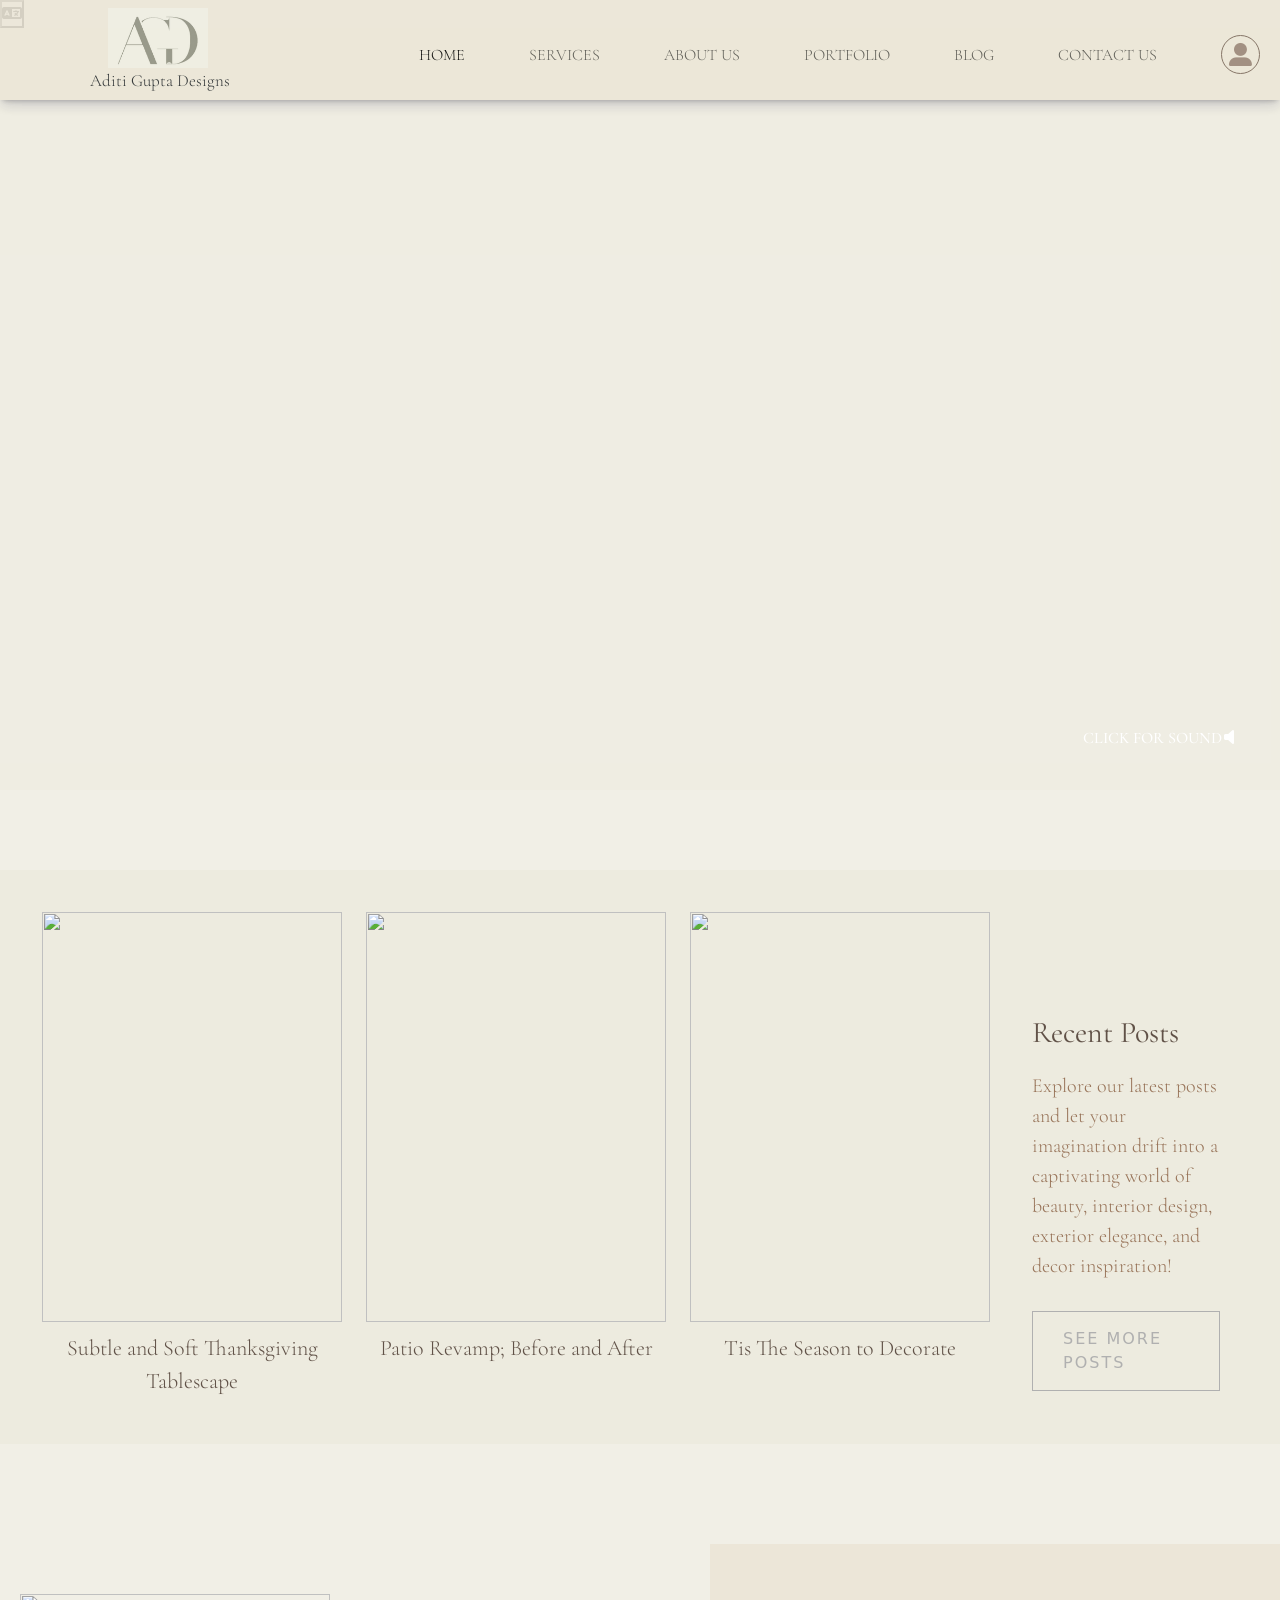
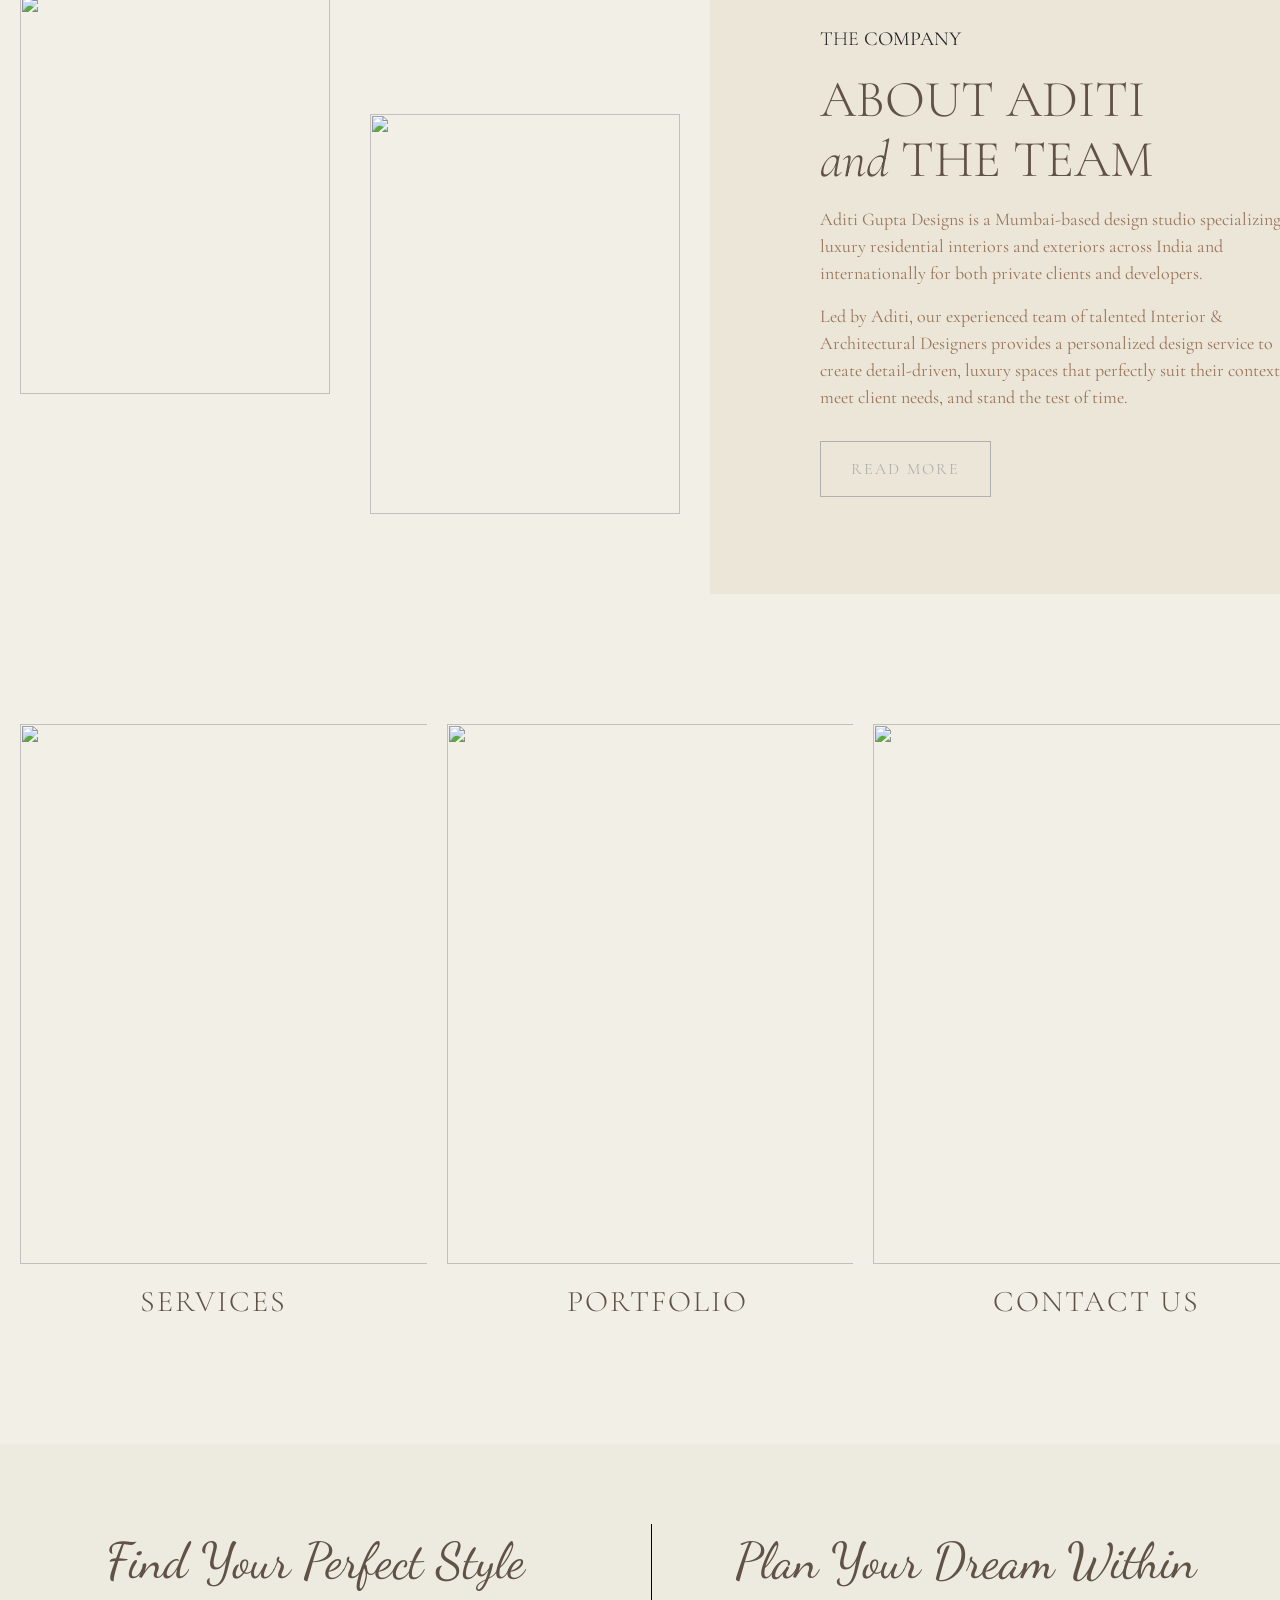
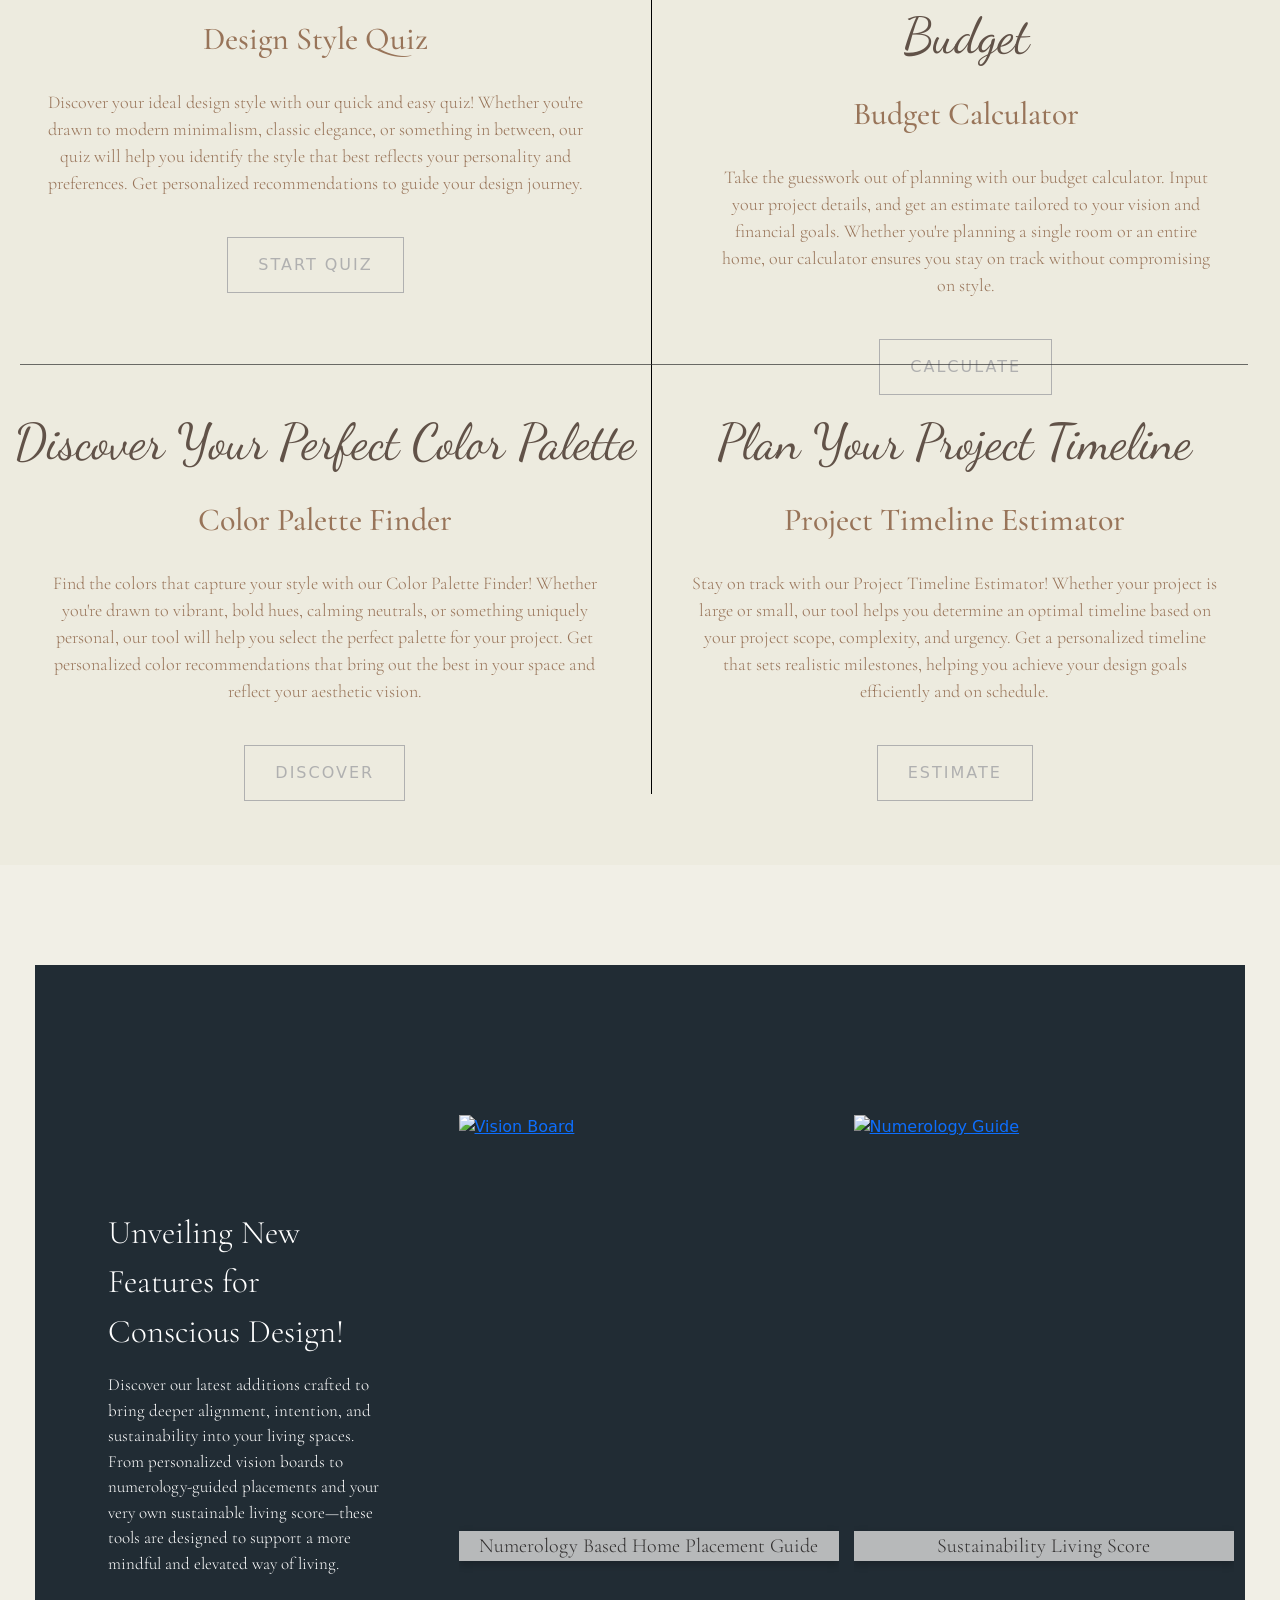
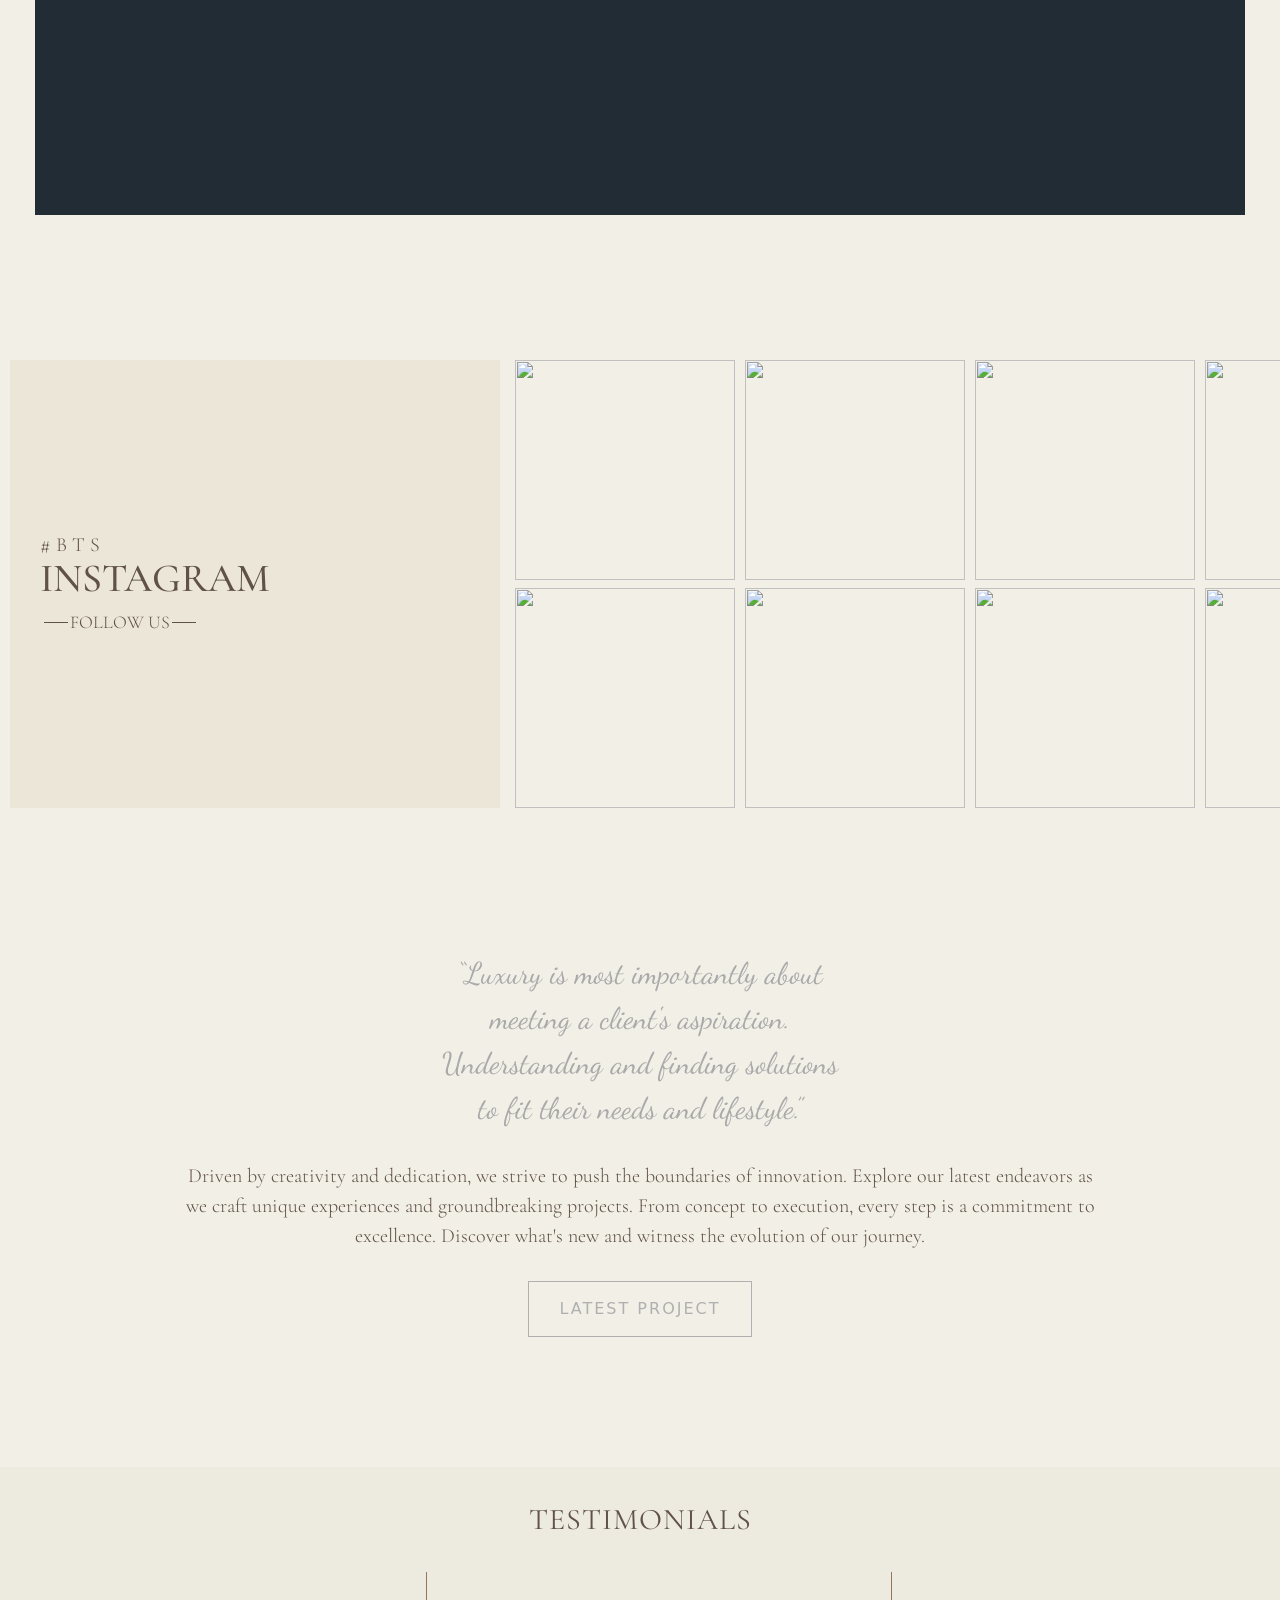
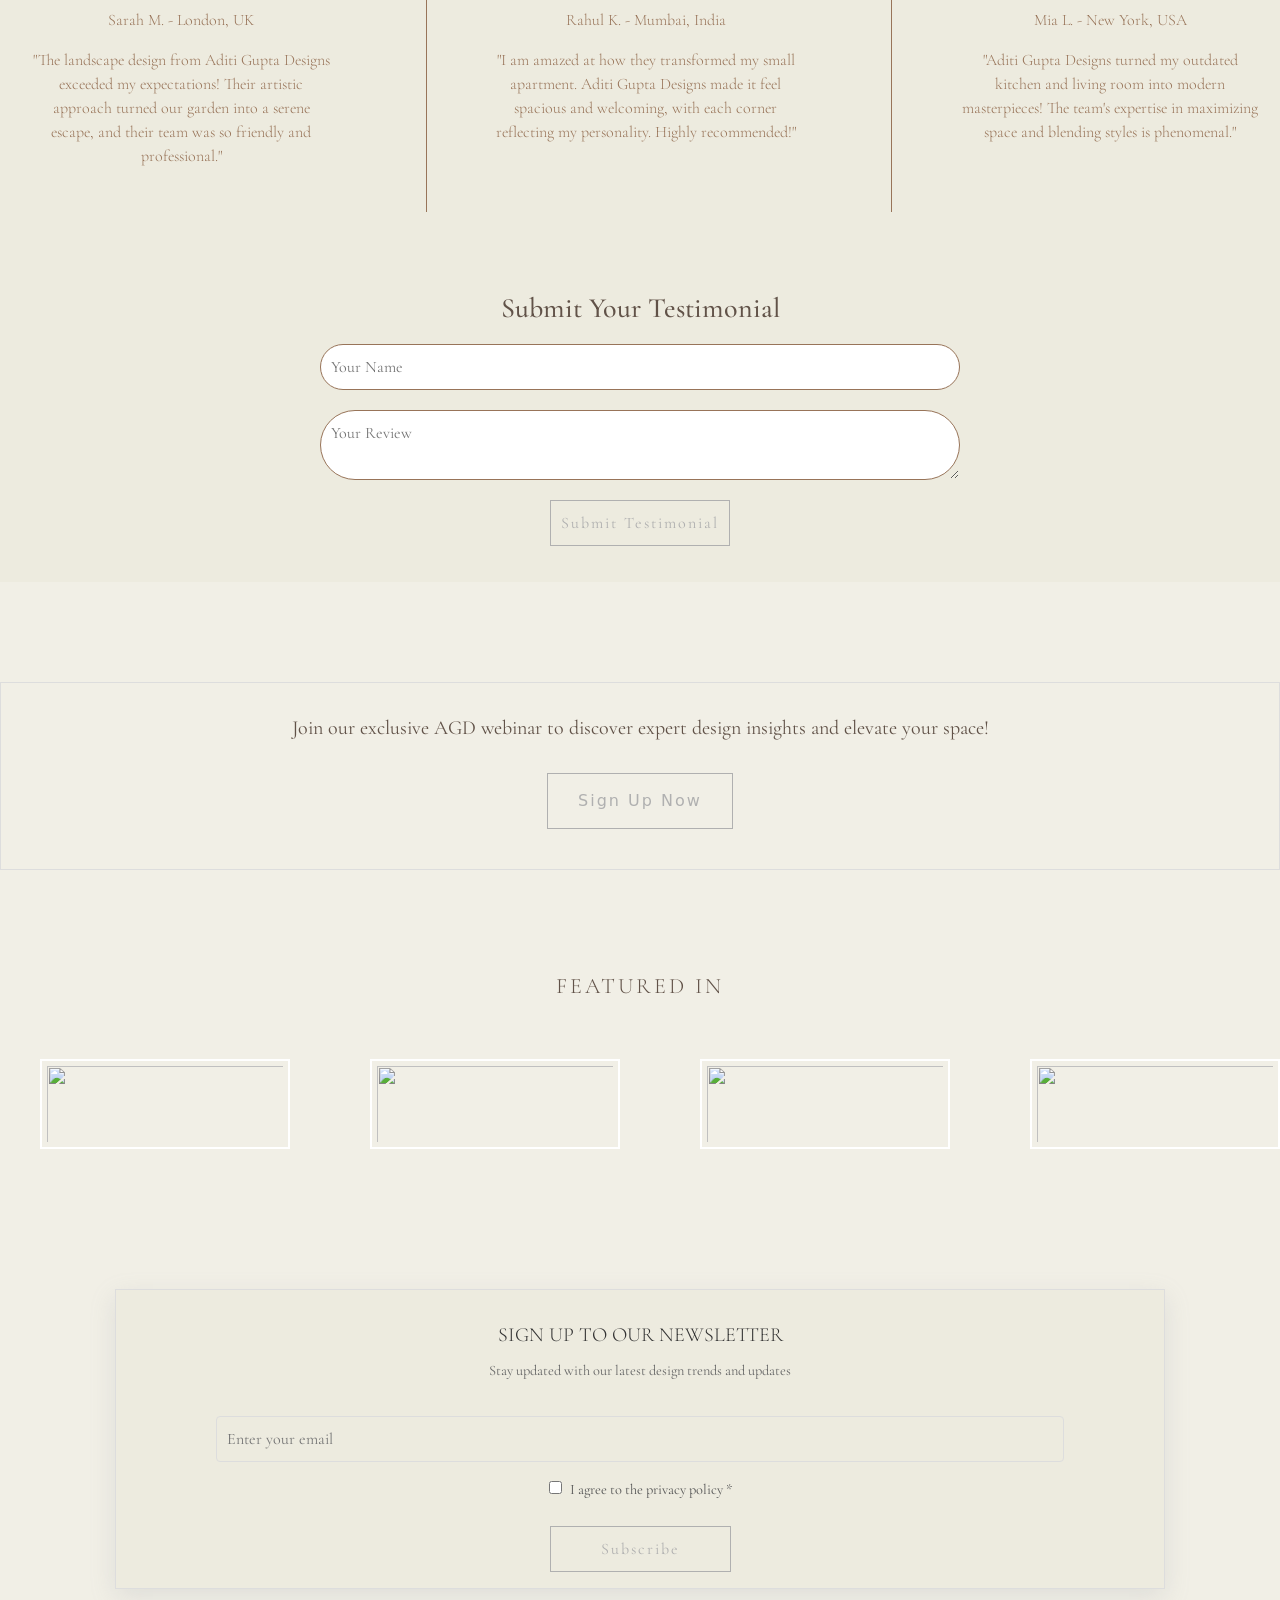
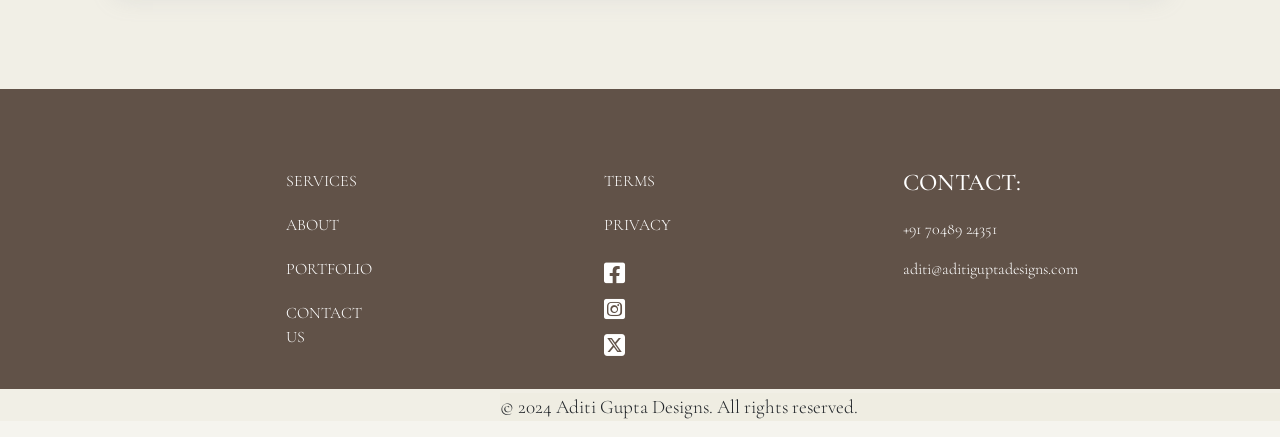
==== commit 1b87c1af: "Updated" ====
--- a/index.html
+++ b/index.html
@@ -44,11 +44,12 @@
 
 <body>
   <!-- header -->
+     <!-- header -->
   <header>
     <nav class="navbar navbar-expand-lg">
       <div class="container-fluid align-items-center">
         <div class="LOGO d-flex flex-column ms-5 me-auto">
-          <img class="AGD-img" class="Logo-img ms-5" src="images/AGDlogo.png" alt="" height="60px" width="100px" />
+          <img class="AGD-img" class="Logo-img ms-5" src="/Images/AGDlogo.png" alt="" height="60px" width="100px" />
           <p class="AGDname mb-0">Aditi Gupta Designs</p>
         </div>
         <button class="navbar-toggler" type="button" data-bs-toggle="collapse" data-bs-target="#navbarNav"
@@ -59,33 +60,31 @@
           <ul class="Nlist navbar-nav pe-0 ps-5">
             <li class="nav-item">
               <a class="nav-link mt-3 me-5 active" aria-current="page"
-                href="index.html">HOME</a>
+                href="/index.html">HOME</a>
             </li>
             <li class="nav-item">
-              <a class="nav-link mt-3 me-5" href="servicesDH/design02.html">SERVICES</a>
+              <a class="nav-link mt-3 me-5" href="/ServicesPage/design02.html">SERVICES</a>
             </li>
             <li class="nav-item">
-              <a class="nav-link mt-3 me-5" href="about/design03.html">ABOUT US</a>
+              <a class="nav-link mt-3 me-5" href="/AboutPage (Mine)/design03.html">ABOUT US</a>
             </li>
             <li class="nav-item">
-              <a class="nav-link mt-3 me-5" href="portfolio/design04.html">PORTFOLIO</a>
+              <a class="nav-link mt-3 me-5" href="/Portfolio/design04.html">PORTFOLIO</a>
             </li>
             <li class="nav-item">
-              <a class="nav-link mt-3 me-5" href="blog/blog01.final.html">BLOG</a>
+              <a class="nav-link mt-3 me-5" href="/Blog/blog01.final.html">BLOG</a>
             </li>
             <li class="nav-item mt-3 me-5">
-              <a class="nav-link" href="contactUS/contactUs.refined.html">CONTACT US</a>
+              <a class="nav-link" href="/ContactPage (Mine)/contactUs.refined.html">CONTACT US</a>
             </li>
             <li class="nav-item">
-              <a class="user-nav nav-link mt-2 me-0 " href="login/dashboard.html"><i class="fa-solid fa-user-large"></i></a>
+              <a class="user-nav nav-link mt-2 me-0 " href=""><i class="fa-solid fa-user-large"></i></a>
             </li>
           </ul>
         </div>
       </div>
     </nav>
   </header>
-
-
 
   <!-- Make sure to include Font Awesome for the hamburger icon -->
   <link rel="stylesheet" href="https://cdnjs.cloudflare.com/ajax/libs/font-awesome/6.0.0-beta3/css/all.min.css">
